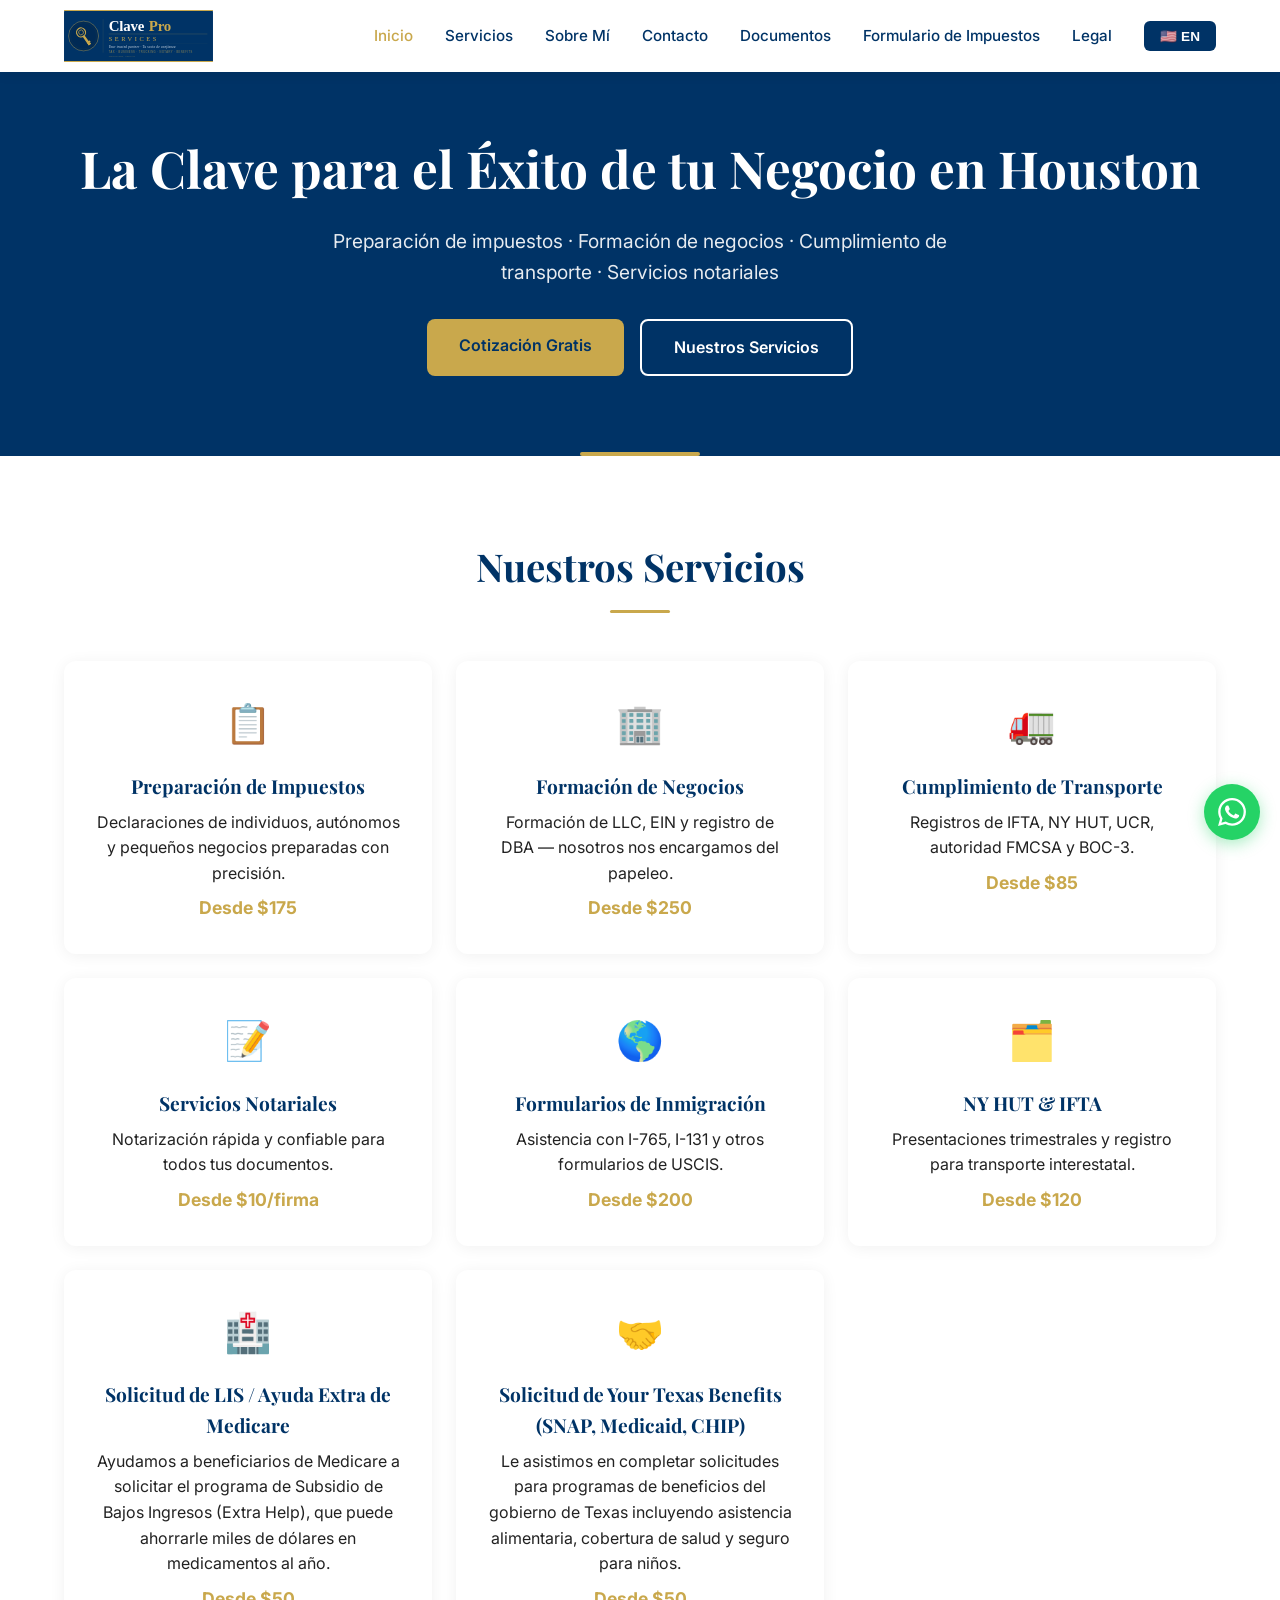
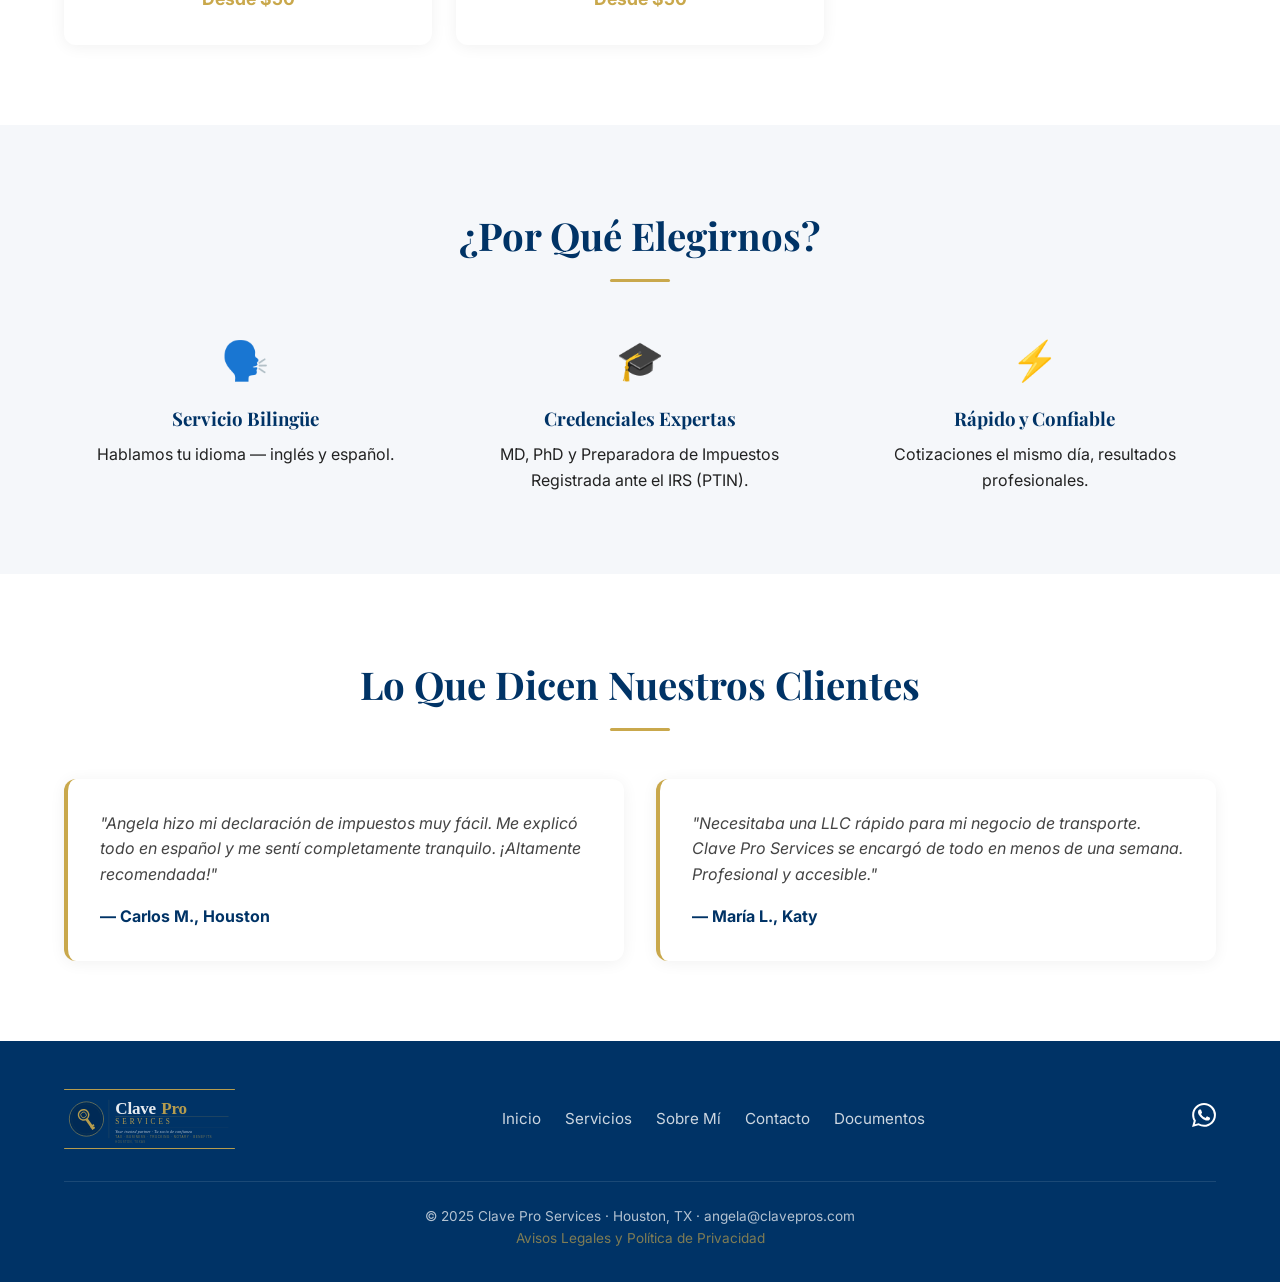
==== index.html @ 62a32ab1 "Add bilingual Business Tax Expense Form New tax-expense-form.html: 8-section EN/ES form with auto-to" ====
<!DOCTYPE html>
<html lang="es">
<head>
  <meta charset="UTF-8">
  <meta name="viewport" content="width=device-width, initial-scale=1.0">
  <title>Clave Pro Services — Tax & Business Specialist in Houston, TX</title>
  <meta name="description" content="Bilingual tax preparation, business formation, trucking compliance, and notary services in Houston, TX.">
  <link rel="preconnect" href="https://fonts.googleapis.com">
  <link rel="preconnect" href="https://fonts.gstatic.com" crossorigin>
  <link href="https://fonts.googleapis.com/css2?family=Inter:wght@400;500;600;700&family=Playfair+Display:wght@600;700&display=swap" rel="stylesheet">
  <link rel="icon" href="images/favicon.svg" type="image/svg+xml">
  <link rel="stylesheet" href="styles.css">
</head>
<body>

  <!-- Navbar -->
  <nav class="navbar">
    <div class="container">
      <a href="index.html" class="nav-logo"><img src="images/logo-clavepro.svg" alt="Clave Pro Services" class="navbar-logo"></a>
      <button class="hamburger" aria-label="Menu">
        <span></span><span></span><span></span>
      </button>
      <div class="nav-links">
        <a href="index.html" data-en="Home" data-es="Inicio">Inicio</a>
        <a href="services.html" data-en="Services" data-es="Servicios">Servicios</a>
        <a href="about.html" data-en="About" data-es="Sobre Mí">Sobre Mí</a>
        <a href="contact.html" data-en="Contact" data-es="Contacto">Contacto</a>
        <a href="documents.html" data-en="Documents" data-es="Documentos">Documentos</a>
        <a href="tax-expense-form.html" data-en="Business Tax Form" data-es="Formulario de Impuestos">Formulario de Impuestos</a>
        <a href="legal.html" data-en="Legal" data-es="Legal">Legal</a>
        <button class="lang-toggle">🇺🇸 EN</button>
      </div>
    </div>
  </nav>

  <!-- Hero -->
  <section class="hero">
    <div class="container">
      <h1 data-en="Your Key to Business Success in Houston" data-es="La Clave para el Éxito de tu Negocio en Houston">La Clave para el Éxito de tu Negocio en Houston</h1>
      <p data-en="Tax preparation · Business formation · Trucking compliance · Notary services" data-es="Preparación de impuestos · Formación de negocios · Cumplimiento de transporte · Servicios notariales">Preparación de impuestos · Formación de negocios · Cumplimiento de transporte · Servicios notariales</p>
      <div class="hero-buttons">
        <a href="contact.html" class="btn btn-gold" data-en="Get a Free Quote" data-es="Cotización Gratis">Cotización Gratis</a>
        <a href="services.html" class="btn btn-outline" data-en="Our Services" data-es="Nuestros Servicios">Nuestros Servicios</a>
      </div>
    </div>
  </section>

  <!-- Services Preview -->
  <section class="section">
    <div class="container">
      <h2 class="section-title" data-en="Our Services" data-es="Nuestros Servicios">Nuestros Servicios</h2>
      <div class="cards-grid">

        <div class="card">
          <div class="card-icon">📋</div>
          <h3 data-en="Tax Preparation" data-es="Preparación de Impuestos">Preparación de Impuestos</h3>
          <p data-en="Individual, self-employed, and small business returns prepared with precision." data-es="Declaraciones de individuos, autónomos y pequeños negocios preparadas con precisión.">Declaraciones de individuos, autónomos y pequeños negocios preparadas con precisión.</p>
          <div class="price" data-en="From $175" data-es="Desde $175">Desde $175</div>
        </div>

        <div class="card">
          <div class="card-icon">🏢</div>
          <h3 data-en="Business Formation" data-es="Formación de Negocios">Formación de Negocios</h3>
          <p data-en="LLC formation, EIN, and DBA registration — we handle the paperwork." data-es="Formación de LLC, EIN y registro de DBA — nosotros nos encargamos del papeleo.">Formación de LLC, EIN y registro de DBA — nosotros nos encargamos del papeleo.</p>
          <div class="price" data-en="From $250" data-es="Desde $250">Desde $250</div>
        </div>

        <div class="card">
          <div class="card-icon">🚛</div>
          <h3 data-en="Trucking Compliance" data-es="Cumplimiento de Transporte">Cumplimiento de Transporte</h3>
          <p data-en="IFTA, NY HUT, UCR, FMCSA authority, and BOC-3 filings." data-es="Registros de IFTA, NY HUT, UCR, autoridad FMCSA y BOC-3.">Registros de IFTA, NY HUT, UCR, autoridad FMCSA y BOC-3.</p>
          <div class="price" data-en="From $85" data-es="Desde $85">Desde $85</div>
        </div>

        <div class="card">
          <div class="card-icon">📝</div>
          <h3 data-en="Notary Services" data-es="Servicios Notariales">Servicios Notariales</h3>
          <p data-en="Fast, reliable notarization for all your documents." data-es="Notarización rápida y confiable para todos tus documentos.">Notarización rápida y confiable para todos tus documentos.</p>
          <div class="price" data-en="From $10/signature" data-es="Desde $10/firma">Desde $10/firma</div>
        </div>

        <div class="card">
          <div class="card-icon">🌎</div>
          <h3 data-en="Immigration Forms" data-es="Formularios de Inmigración">Formularios de Inmigración</h3>
          <p data-en="Assistance with I-765, I-131, and other USCIS forms." data-es="Asistencia con I-765, I-131 y otros formularios de USCIS.">Asistencia con I-765, I-131 y otros formularios de USCIS.</p>
          <div class="price" data-en="From $200" data-es="Desde $200">Desde $200</div>
        </div>

        <div class="card">
          <div class="card-icon">🗂️</div>
          <h3 data-en="NY HUT &amp; IFTA" data-es="NY HUT &amp; IFTA">NY HUT &amp; IFTA</h3>
          <p data-en="Quarterly filings and registration for interstate trucking." data-es="Presentaciones trimestrales y registro para transporte interestatal.">Presentaciones trimestrales y registro para transporte interestatal.</p>
          <div class="price" data-en="From $120" data-es="Desde $120">Desde $120</div>
        </div>

        <div class="card">
          <div class="card-icon">🏥</div>
          <h3 data-en="LIS / Medicare Extra Help Application" data-es="Solicitud de LIS / Ayuda Extra de Medicare">Solicitud de LIS / Ayuda Extra de Medicare</h3>
          <p data-en="We help Medicare beneficiaries apply for the Low Income Subsidy (Extra Help) program, which can save you thousands on prescription drug costs annually." data-es="Ayudamos a beneficiarios de Medicare a solicitar el programa de Subsidio de Bajos Ingresos (Extra Help), que puede ahorrarle miles de dólares en medicamentos al año.">Ayudamos a beneficiarios de Medicare a solicitar el programa de Subsidio de Bajos Ingresos (Extra Help), que puede ahorrarle miles de dólares en medicamentos al año.</p>
          <div class="price" data-en="From $50" data-es="Desde $50">Desde $50</div>
        </div>

        <div class="card">
          <div class="card-icon">🤝</div>
          <h3 data-en="Your Texas Benefits Application (SNAP, Medicaid, CHIP)" data-es="Solicitud de Your Texas Benefits (SNAP, Medicaid, CHIP)">Solicitud de Your Texas Benefits (SNAP, Medicaid, CHIP)</h3>
          <p data-en="We assist you in completing applications for Texas government benefit programs including food assistance, health coverage, and children's insurance." data-es="Le asistimos en completar solicitudes para programas de beneficios del gobierno de Texas incluyendo asistencia alimentaria, cobertura de salud y seguro para niños.">Le asistimos en completar solicitudes para programas de beneficios del gobierno de Texas incluyendo asistencia alimentaria, cobertura de salud y seguro para niños.</p>
          <div class="price" data-en="From $50" data-es="Desde $50">Desde $50</div>
        </div>

      </div>
    </div>
  </section>

  <!-- Why Choose Us -->
  <section class="section section-gray">
    <div class="container">
      <h2 class="section-title" data-en="Why Choose Us" data-es="¿Por Qué Elegirnos?">¿Por Qué Elegirnos?</h2>
      <div class="three-col">

        <div>
          <div class="col-icon">🗣️</div>
          <h3 data-en="Bilingual Service" data-es="Servicio Bilingüe">Servicio Bilingüe</h3>
          <p data-en="We speak your language — English and Spanish." data-es="Hablamos tu idioma — inglés y español.">Hablamos tu idioma — inglés y español.</p>
        </div>

        <div>
          <div class="col-icon">🎓</div>
          <h3 data-en="Expert Credentials" data-es="Credenciales Expertas">Credenciales Expertas</h3>
          <p data-en="MD, PhD and IRS Registered Tax Preparer (PTIN)." data-es="MD, PhD y Preparadora de Impuestos Registrada ante el IRS (PTIN).">MD, PhD y Preparadora de Impuestos Registrada ante el IRS (PTIN).</p>
        </div>

        <div>
          <div class="col-icon">⚡</div>
          <h3 data-en="Fast &amp; Reliable" data-es="Rápido y Confiable">Rápido y Confiable</h3>
          <p data-en="Same-day quotes, professional results." data-es="Cotizaciones el mismo día, resultados profesionales.">Cotizaciones el mismo día, resultados profesionales.</p>
        </div>

      </div>
    </div>
  </section>

  <!-- Testimonials -->
  <section class="section">
    <div class="container">
      <h2 class="section-title" data-en="What Our Clients Say" data-es="Lo Que Dicen Nuestros Clientes">Lo Que Dicen Nuestros Clientes</h2>
      <div class="testimonials">

        <div class="testimonial-card">
          <p data-en="&quot;Angela made my tax filing so easy. She explained everything in Spanish and I felt completely at ease. Highly recommend!&quot;" data-es="&quot;Angela hizo mi declaración de impuestos muy fácil. Me explicó todo en español y me sentí completamente tranquilo. ¡Altamente recomendada!&quot;">"Angela hizo mi declaración de impuestos muy fácil. Me explicó todo en español y me sentí completamente tranquilo. ¡Altamente recomendada!"</p>
          <div class="author">— Carlos M., Houston</div>
        </div>

        <div class="testimonial-card">
          <p data-en="&quot;I needed an LLC fast for my trucking business. Clave Pro Services handled everything in less than a week. Professional and affordable.&quot;" data-es="&quot;Necesitaba una LLC rápido para mi negocio de transporte. Clave Pro Services se encargó de todo en menos de una semana. Profesional y accesible.&quot;">"Necesitaba una LLC rápido para mi negocio de transporte. Clave Pro Services se encargó de todo en menos de una semana. Profesional y accesible."</p>
          <div class="author">— María L., Katy</div>
        </div>

      </div>
    </div>
  </section>

  <!-- Footer -->
  <footer class="footer">
    <div class="container">
      <div class="footer-inner">
        <div class="footer-logo"><img src="images/logo-clavepro.svg" alt="Clave Pro Services" class="footer-logo-img"></div>
        <div class="footer-links">
          <a href="index.html" data-en="Home" data-es="Inicio">Inicio</a>
          <a href="services.html" data-en="Services" data-es="Servicios">Servicios</a>
          <a href="about.html" data-en="About" data-es="Sobre Mí">Sobre Mí</a>
          <a href="contact.html" data-en="Contact" data-es="Contacto">Contacto</a>
          <a href="documents.html" data-en="Documents" data-es="Documentos">Documentos</a>
        </div>
        <div class="footer-social">
          <a href="https://wa.me/12819357568" target="_blank" rel="noopener" aria-label="WhatsApp">
            <svg xmlns="http://www.w3.org/2000/svg" width="24" height="24" viewBox="0 0 24 24" fill="currentColor"><path d="M17.472 14.382c-.297-.149-1.758-.867-2.03-.967-.273-.099-.471-.148-.67.15-.197.297-.767.966-.94 1.164-.173.199-.347.223-.644.075-.297-.15-1.255-.463-2.39-1.475-.883-.788-1.48-1.761-1.653-2.059-.173-.297-.018-.458.13-.606.134-.133.298-.347.446-.52.149-.174.198-.298.298-.497.099-.198.05-.371-.025-.52-.075-.149-.669-1.612-.916-2.207-.242-.579-.487-.5-.669-.51-.173-.008-.371-.01-.57-.01-.198 0-.52.074-.792.372-.272.297-1.04 1.016-1.04 2.479 0 1.462 1.065 2.875 1.213 3.074.149.198 2.096 3.2 5.077 4.487.709.306 1.262.489 1.694.625.712.227 1.36.195 1.871.118.571-.085 1.758-.719 2.006-1.413.248-.694.248-1.289.173-1.413-.074-.124-.272-.198-.57-.347m-5.421 7.403h-.004a9.87 9.87 0 01-5.031-1.378l-.361-.214-3.741.982.998-3.648-.235-.374a9.86 9.86 0 01-1.51-5.26c.001-5.45 4.436-9.884 9.888-9.884 2.64 0 5.122 1.03 6.988 2.898a9.825 9.825 0 012.893 6.994c-.003 5.45-4.437 9.884-9.885 9.884m8.413-18.297A11.815 11.815 0 0012.05 0C5.495 0 .16 5.335.157 11.892c0 2.096.547 4.142 1.588 5.945L.057 24l6.305-1.654a11.882 11.882 0 005.683 1.448h.005c6.554 0 11.89-5.335 11.893-11.893a11.821 11.821 0 00-3.48-8.413z"/></svg>
          </a>
        </div>
      </div>
      <div class="footer-bottom">
        <span data-en="© 2025 Clave Pro Services · Houston, TX · angela@clavepros.com" data-es="© 2025 Clave Pro Services · Houston, TX · angela@clavepros.com">© 2025 Clave Pro Services · Houston, TX · angela@clavepros.com</span>
        <br><a href="legal.html" class="footer-legal-link" data-en="Legal Disclaimers &amp; Privacy Policy" data-es="Avisos Legales y Política de Privacidad">Avisos Legales y Política de Privacidad</a>
      </div>
    </div>
  </footer>

  <!-- Floating WhatsApp -->
  <a href="https://wa.me/12819357568" class="whatsapp-float" target="_blank" rel="noopener" aria-label="WhatsApp">
    <span class="wa-tooltip" data-en="Chat with us!" data-es="¡Escríbenos!">¡Escríbenos!</span>
    <svg xmlns="http://www.w3.org/2000/svg" width="28" height="28" viewBox="0 0 24 24" fill="#fff"><path d="M17.472 14.382c-.297-.149-1.758-.867-2.03-.967-.273-.099-.471-.148-.67.15-.197.297-.767.966-.94 1.164-.173.199-.347.223-.644.075-.297-.15-1.255-.463-2.39-1.475-.883-.788-1.48-1.761-1.653-2.059-.173-.297-.018-.458.13-.606.134-.133.298-.347.446-.52.149-.174.198-.298.298-.497.099-.198.05-.371-.025-.52-.075-.149-.669-1.612-.916-2.207-.242-.579-.487-.5-.669-.51-.173-.008-.371-.01-.57-.01-.198 0-.52.074-.792.372-.272.297-1.04 1.016-1.04 2.479 0 1.462 1.065 2.875 1.213 3.074.149.198 2.096 3.2 5.077 4.487.709.306 1.262.489 1.694.625.712.227 1.36.195 1.871.118.571-.085 1.758-.719 2.006-1.413.248-.694.248-1.289.173-1.413-.074-.124-.272-.198-.57-.347m-5.421 7.403h-.004a9.87 9.87 0 01-5.031-1.378l-.361-.214-3.741.982.998-3.648-.235-.374a9.86 9.86 0 01-1.51-5.26c.001-5.45 4.436-9.884 9.888-9.884 2.64 0 5.122 1.03 6.988 2.898a9.825 9.825 0 012.893 6.994c-.003 5.45-4.437 9.884-9.885 9.884m8.413-18.297A11.815 11.815 0 0012.05 0C5.495 0 .16 5.335.157 11.892c0 2.096.547 4.142 1.588 5.945L.057 24l6.305-1.654a11.882 11.882 0 005.683 1.448h.005c6.554 0 11.89-5.335 11.893-11.893a11.821 11.821 0 00-3.48-8.413z"/></svg>
  </a>

  <script src="main.js"></script>
</body>
</html>
---- styles.css ----
/* ============================================================
   Clave Pro Services — Shared Stylesheet
   Colors: Navy #003366 · Gold #C9A84C · White #FFF · Light #F5F7FA
   ============================================================ */

/* ---------- Reset & Base ---------- */
*, *::before, *::after { box-sizing: border-box; margin: 0; padding: 0; }

html { scroll-behavior: smooth; }

body {
  font-family: 'Inter', sans-serif;
  color: #222;
  background: #fff;
  line-height: 1.6;
  -webkit-font-smoothing: antialiased;
}

h1, h2, h3, h4 { font-family: 'Playfair Display', serif; color: #003366; }
a { text-decoration: none; color: inherit; }
img { max-width: 100%; display: block; }
ul { list-style: none; }

.container { width: 90%; max-width: 1200px; margin: 0 auto; }

/* ---------- Navbar ---------- */
.navbar {
  position: fixed; top: 0; left: 0; width: 100%;
  background: #fff;
  box-shadow: 0 2px 12px rgba(0,0,0,.08);
  z-index: 1000;
  height: 72px;
  display: flex; align-items: center;
}
.navbar .container {
  display: flex; align-items: center; justify-content: space-between;
}
.nav-logo {
  display: flex; align-items: center;
}
.navbar-logo {
  height: 52px; width: auto; object-fit: contain;
}
@media (max-width: 768px) {
  .navbar-logo { height: 38px; }
}

.nav-links {
  display: flex; align-items: center; gap: 2rem;
}
.nav-links a {
  font-size: .95rem; font-weight: 500; color: #003366;
  transition: color .2s;
}
.nav-links a:hover, .nav-links a.active { color: #C9A84C; }

.lang-toggle {
  background: #003366; color: #fff;
  border: none; padding: .45rem 1rem; border-radius: 6px;
  font-size: .85rem; font-weight: 600; cursor: pointer;
  transition: background .2s;
  white-space: nowrap;
}
.lang-toggle:hover { background: #004a99; }

/* Hamburger */
.hamburger {
  display: none; flex-direction: column; gap: 5px;
  background: none; border: none; cursor: pointer; padding: 4px;
}
.hamburger span {
  display: block; width: 26px; height: 3px;
  background: #003366; border-radius: 2px;
  transition: .3s;
}

/* Mobile nav */
@media (max-width: 768px) {
  .hamburger { display: flex; }
  .nav-links {
    position: fixed; top: 72px; right: -100%; width: 70%; height: calc(100vh - 72px);
    background: #fff; flex-direction: column; align-items: flex-start;
    padding: 2rem; gap: 1.5rem;
    box-shadow: -4px 0 20px rgba(0,0,0,.1);
    transition: right .35s ease;
  }
  .nav-links.open { right: 0; }
}

/* ---------- Hero ---------- */
.hero {
  background: #003366;
  color: #fff;
  padding: 8rem 0 5rem;
  text-align: center;
  position: relative;
  overflow: hidden;
}
.hero::after {
  content: '';
  position: absolute; bottom: 0; left: 50%; transform: translateX(-50%);
  width: 120px; height: 4px; background: #C9A84C; border-radius: 2px;
}
.hero h1 {
  color: #fff;
  font-size: clamp(2rem, 5vw, 3.2rem);
  margin-bottom: 1rem;
}
.hero p {
  font-size: clamp(1rem, 2.5vw, 1.2rem);
  opacity: .9;
  max-width: 700px; margin: 0 auto 2rem;
}

.hero-buttons {
  display: flex; gap: 1rem; justify-content: center; flex-wrap: wrap;
}

/* ---------- Buttons ---------- */
.btn {
  display: inline-block; padding: .85rem 2rem;
  border-radius: 8px; font-weight: 600; font-size: 1rem;
  transition: transform .2s, box-shadow .2s;
  cursor: pointer; border: none;
  min-height: 44px;
}
.btn:hover { transform: translateY(-2px); box-shadow: 0 4px 16px rgba(0,0,0,.15); }

.btn-gold { background: #C9A84C; color: #003366; }
.btn-outline { background: transparent; color: #fff; border: 2px solid #fff; }
.btn-outline:hover { background: rgba(255,255,255,.1); }
.btn-navy { background: #003366; color: #fff; }
.btn-whatsapp-lg {
  background: #25D366; color: #fff;
  display: inline-flex; align-items: center; gap: .6rem;
  font-size: 1.05rem;
}

/* ---------- Sections ---------- */
.section { padding: 5rem 0; }
.section-gray { background: #F5F7FA; }
.section-title {
  text-align: center; margin-bottom: 3rem;
  font-size: clamp(1.6rem, 4vw, 2.4rem);
}
.section-title::after {
  content: ''; display: block;
  width: 60px; height: 3px; background: #C9A84C;
  margin: .8rem auto 0; border-radius: 2px;
}

/* ---------- Cards Grid ---------- */
.cards-grid {
  display: grid;
  grid-template-columns: repeat(auto-fill, minmax(300px, 1fr));
  gap: 1.5rem;
}
.card {
  background: #fff; border-radius: 12px;
  padding: 2rem; text-align: center;
  box-shadow: 0 2px 16px rgba(0,0,0,.06);
  transition: transform .25s, box-shadow .25s;
}
.card:hover { transform: translateY(-4px); box-shadow: 0 8px 30px rgba(0,0,0,.1); }

.card-icon {
  font-size: 2.4rem; margin-bottom: 1rem;
}
.card h3 { margin-bottom: .5rem; font-size: 1.2rem; }
.card .price { color: #C9A84C; font-weight: 700; font-size: 1.1rem; margin-top: .5rem; }

/* ---------- Three Columns ---------- */
.three-col {
  display: grid;
  grid-template-columns: repeat(auto-fit, minmax(260px, 1fr));
  gap: 2rem;
  text-align: center;
}
.three-col .col-icon { font-size: 2.4rem; margin-bottom: .8rem; }
.three-col h3 { margin-bottom: .5rem; }

/* ---------- Testimonials ---------- */
.testimonials { display: grid; grid-template-columns: repeat(auto-fit, minmax(300px, 1fr)); gap: 2rem; }
.testimonial-card {
  background: #fff; padding: 2rem; border-radius: 12px;
  box-shadow: 0 2px 16px rgba(0,0,0,.06);
  border-left: 4px solid #C9A84C;
}
.testimonial-card p { font-style: italic; margin-bottom: 1rem; color: #444; }
.testimonial-card .author { font-weight: 700; color: #003366; }

/* ---------- Services Detail Page ---------- */
.service-section { padding: 4rem 0; }
.service-section:nth-child(even) { background: #F5F7FA; }
.service-section h2 { margin-bottom: 1.5rem; font-size: 1.8rem; }

.pricing-table {
  width: 100%; border-collapse: collapse; margin-bottom: 1.5rem;
}
.pricing-table th, .pricing-table td {
  padding: 1rem 1.2rem; text-align: left;
  border-bottom: 1px solid #e0e4ea;
}
.pricing-table th {
  background: #003366; color: #fff;
  font-family: 'Inter', sans-serif; font-weight: 600;
}
.pricing-table tr:hover td { background: #F5F7FA; }
.pricing-table .price-cell { color: #C9A84C; font-weight: 700; }
.service-note {
  font-size: .9rem; color: #666; margin-bottom: 1.5rem; font-style: italic;
}

/* ---------- About Page ---------- */
.about-profile {
  display: flex; gap: 3rem; align-items: center;
  flex-wrap: wrap;
}
.about-photo {
  flex: 0 0 200px; height: 200px;
  border-radius: 50%; border: 4px solid #C9A84C;
  display: flex; align-items: center; justify-content: center;
  background: #F5F7FA; color: #C9A84C;
  font-weight: 600; font-size: .9rem; text-align: center;
}
.about-text { flex: 1; min-width: 280px; }
.about-text p { margin-bottom: 1rem; line-height: 1.8; }

.credentials-grid {
  display: grid;
  grid-template-columns: repeat(auto-fit, minmax(220px, 1fr));
  gap: 1.5rem;
}
.credential-box {
  background: #003366; color: #fff;
  padding: 1.8rem; border-radius: 12px; text-align: center;
  font-family: 'Playfair Display', serif;
  font-size: 1.05rem;
  border-bottom: 4px solid #C9A84C;
}

.mission-box {
  background: #003366; color: #fff;
  padding: 3rem; border-radius: 12px; text-align: center;
  max-width: 800px; margin: 0 auto;
}
.mission-box p { font-size: 1.15rem; line-height: 1.8; }

/* ---------- Contact Page ---------- */
.contact-grid {
  display: grid;
  grid-template-columns: 1fr 1fr;
  gap: 3rem;
  align-items: start;
}
@media (max-width: 768px) { .contact-grid { grid-template-columns: 1fr; } }

.contact-info h3 { margin-bottom: 1.5rem; }
.contact-item {
  display: flex; align-items: center; gap: 1rem;
  margin-bottom: 1.2rem; font-size: 1.05rem;
}
.contact-item .ci-icon { font-size: 1.4rem; }

.contact-form label {
  display: block; font-weight: 600; margin-bottom: .3rem; color: #003366;
  font-size: .95rem;
}
.contact-form input,
.contact-form select,
.contact-form textarea {
  width: 100%; padding: .8rem 1rem;
  border: 1.5px solid #d0d5dd; border-radius: 8px;
  font-family: 'Inter', sans-serif; font-size: 1rem;
  margin-bottom: 1.2rem;
  transition: border-color .2s;
}
.contact-form input:focus,
.contact-form select:focus,
.contact-form textarea:focus {
  outline: none; border-color: #C9A84C;
}
.contact-form textarea { resize: vertical; min-height: 120px; }
.contact-form .btn { width: 100%; text-align: center; }

/* ---------- Footer ---------- */
.footer {
  background: #003366; color: #fff; padding: 3rem 0 2rem;
}
.footer-inner {
  display: flex; justify-content: space-between; align-items: center;
  flex-wrap: wrap; gap: 1.5rem;
}
.footer-logo-img {
  height: 60px; width: auto; opacity: 0.9;
}
.footer-links { display: flex; gap: 1.5rem; }
.footer-links a { color: rgba(255,255,255,.8); transition: color .2s; font-size: .95rem; }
.footer-links a:hover { color: #C9A84C; }
.footer-bottom {
  text-align: center; margin-top: 2rem; padding-top: 1.5rem;
  border-top: 1px solid rgba(255,255,255,.15);
  font-size: .85rem; opacity: .7;
}
.footer-social a {
  color: #fff; font-size: 1.4rem; transition: color .2s;
}
.footer-social a:hover { color: #25D366; }

/* ---------- Floating WhatsApp ---------- */
.whatsapp-float {
  position: fixed; bottom: 60px; right: 20px;
  width: 56px; height: 56px;
  background: #25D366; color: #fff;
  border-radius: 50%; display: flex; align-items: center; justify-content: center;
  box-shadow: 0 4px 16px rgba(37,211,102,.4);
  z-index: 999;
  animation: wa-pulse 2s infinite;
  transition: transform .2s;
}
.whatsapp-float:hover { transform: scale(1.1); }
.whatsapp-float svg { width: 28px; height: 28px; }
.whatsapp-float .wa-tooltip {
  position: absolute; right: 68px; top: 50%; transform: translateY(-50%);
  background: #333; color: #fff;
  padding: .4rem .8rem; border-radius: 6px;
  font-size: .8rem; white-space: nowrap;
  opacity: 0; pointer-events: none;
  transition: opacity .2s;
}
.whatsapp-float:hover .wa-tooltip { opacity: 1; }

@keyframes wa-pulse {
  0%   { box-shadow: 0 0 0 0 rgba(37,211,102,.5); }
  70%  { box-shadow: 0 0 0 14px rgba(37,211,102,0); }
  100% { box-shadow: 0 0 0 0 rgba(37,211,102,0); }
}

/* ---------- About Photo (actual image) ---------- */
.about-photo-img {
  width: 220px; height: 220px;
  border-radius: 50%;
  border: 3px solid #C9A84C;
  object-fit: cover;
  flex-shrink: 0;
}
@media (max-width: 600px) {
  .about-photo-img { margin: 0 auto; }
}

/* ---------- Document Selector ---------- */
.doc-selector-wrapper {
  text-align: center;
  margin-bottom: 2rem;
}
.doc-selector-label {
  display: block;
  font-weight: 600;
  font-size: 1.1rem;
  color: #003366;
  margin-bottom: .8rem;
}
.doc-selector {
  width: 100%;
  max-width: 520px;
  padding: .85rem 1rem;
  border: 2px solid #C9A84C;
  border-radius: 8px;
  font-family: 'Inter', sans-serif;
  font-size: 1rem;
  color: #003366;
  background: #fff;
  cursor: pointer;
}
.doc-selector:focus { outline: none; border-color: #003366; }

.doc-results {
  max-height: 0;
  overflow: hidden;
  transition: max-height .5s ease, opacity .4s ease;
  opacity: 0;
}
.doc-results.visible {
  max-height: 800px;
  opacity: 1;
}
.doc-list {
  background: #fff;
  border-radius: 12px;
  padding: 2rem;
  box-shadow: 0 2px 16px rgba(0,0,0,.06);
  max-width: 700px;
  margin: 0 auto 2rem;
}
.doc-list h3 {
  margin-bottom: 1rem;
  font-size: 1.3rem;
}
.doc-list ul {
  list-style: none;
  padding: 0;
}
.doc-list li {
  padding: .6rem 0;
  padding-left: 2rem;
  position: relative;
  border-bottom: 1px solid #f0f0f0;
  line-height: 1.5;
}
.doc-list li::before {
  content: '\2714';
  position: absolute;
  left: 0;
  color: #C9A84C;
  font-weight: 700;
  font-size: 1.1rem;
}
.doc-list li:last-child { border-bottom: none; }

.doc-note {
  text-align: center;
  margin-top: 2rem;
  padding: 2rem;
  background: #F5F7FA;
  border-radius: 12px;
}
.doc-note p {
  font-size: 1.05rem;
  margin-bottom: 1.2rem;
  color: #444;
  font-style: italic;
}

/* ---------- Legal Page ---------- */
.legal-card {
  max-width: 800px;
  margin: 0 auto;
}
.legal-card h2 {
  margin-bottom: 1rem;
  font-size: 1.5rem;
}
.legal-card p {
  line-height: 1.8;
  color: #444;
  font-size: 1.02rem;
}

/* ---------- Checkbox Group ---------- */
.checkbox-group {
  display: grid;
  grid-template-columns: 1fr 1fr;
  gap: .5rem;
  margin-bottom: 1.2rem;
}
@media (max-width: 600px) {
  .checkbox-group { grid-template-columns: 1fr; }
}
.checkbox-item {
  display: flex;
  align-items: center;
  gap: .5rem;
  font-size: .9rem;
  cursor: pointer;
  padding: .4rem .6rem;
  border-radius: 6px;
  transition: background .2s;
}
.checkbox-item:hover { background: #F5F7FA; }
.checkbox-item input[type="checkbox"] {
  width: 18px; height: 18px;
  accent-color: #C9A84C;
  cursor: pointer;
}

/* ---------- Form CTA ---------- */
.form-cta {
  background: #F5F7FA;
  padding: 1.5rem;
  border-radius: 12px;
  border-left: 4px solid #C9A84C;
  margin-bottom: 1.5rem;
}
.form-cta h3 {
  font-size: 1.2rem;
  margin-bottom: .4rem;
}
.form-cta p {
  font-size: .95rem;
  color: #555;
  margin: 0;
}

/* ---------- Success Message ---------- */
.form-success {
  background: #003366;
  color: #fff;
  padding: 2rem;
  border-radius: 12px;
  text-align: center;
  margin-top: 1.5rem;
}
.form-success h3 {
  color: #C9A84C;
  margin-bottom: .8rem;
}
.form-success p { line-height: 1.7; }

/* ---------- Footer Legal Link ---------- */
.footer-legal-link {
  color: #C9A84C !important;
  font-size: .85rem;
  opacity: .9;
  transition: opacity .2s;
}
.footer-legal-link:hover { opacity: 1; }

/* ---------- Utilities ---------- */
.text-center { text-align: center; }
.mt-2 { margin-top: 2rem; }
.mb-2 { margin-bottom: 2rem; }

/* ---------- Mobile ---------- */
@media (max-width: 600px) {
  .hero { padding: 7rem 0 3.5rem; }
  .section { padding: 3.5rem 0; }
  .cards-grid { grid-template-columns: 1fr; }
  .about-profile { flex-direction: column; text-align: center; }
  .btn { width: 100%; text-align: center; }
  .hero-buttons { flex-direction: column; align-items: stretch; }
  .footer-inner { flex-direction: column; text-align: center; }
}
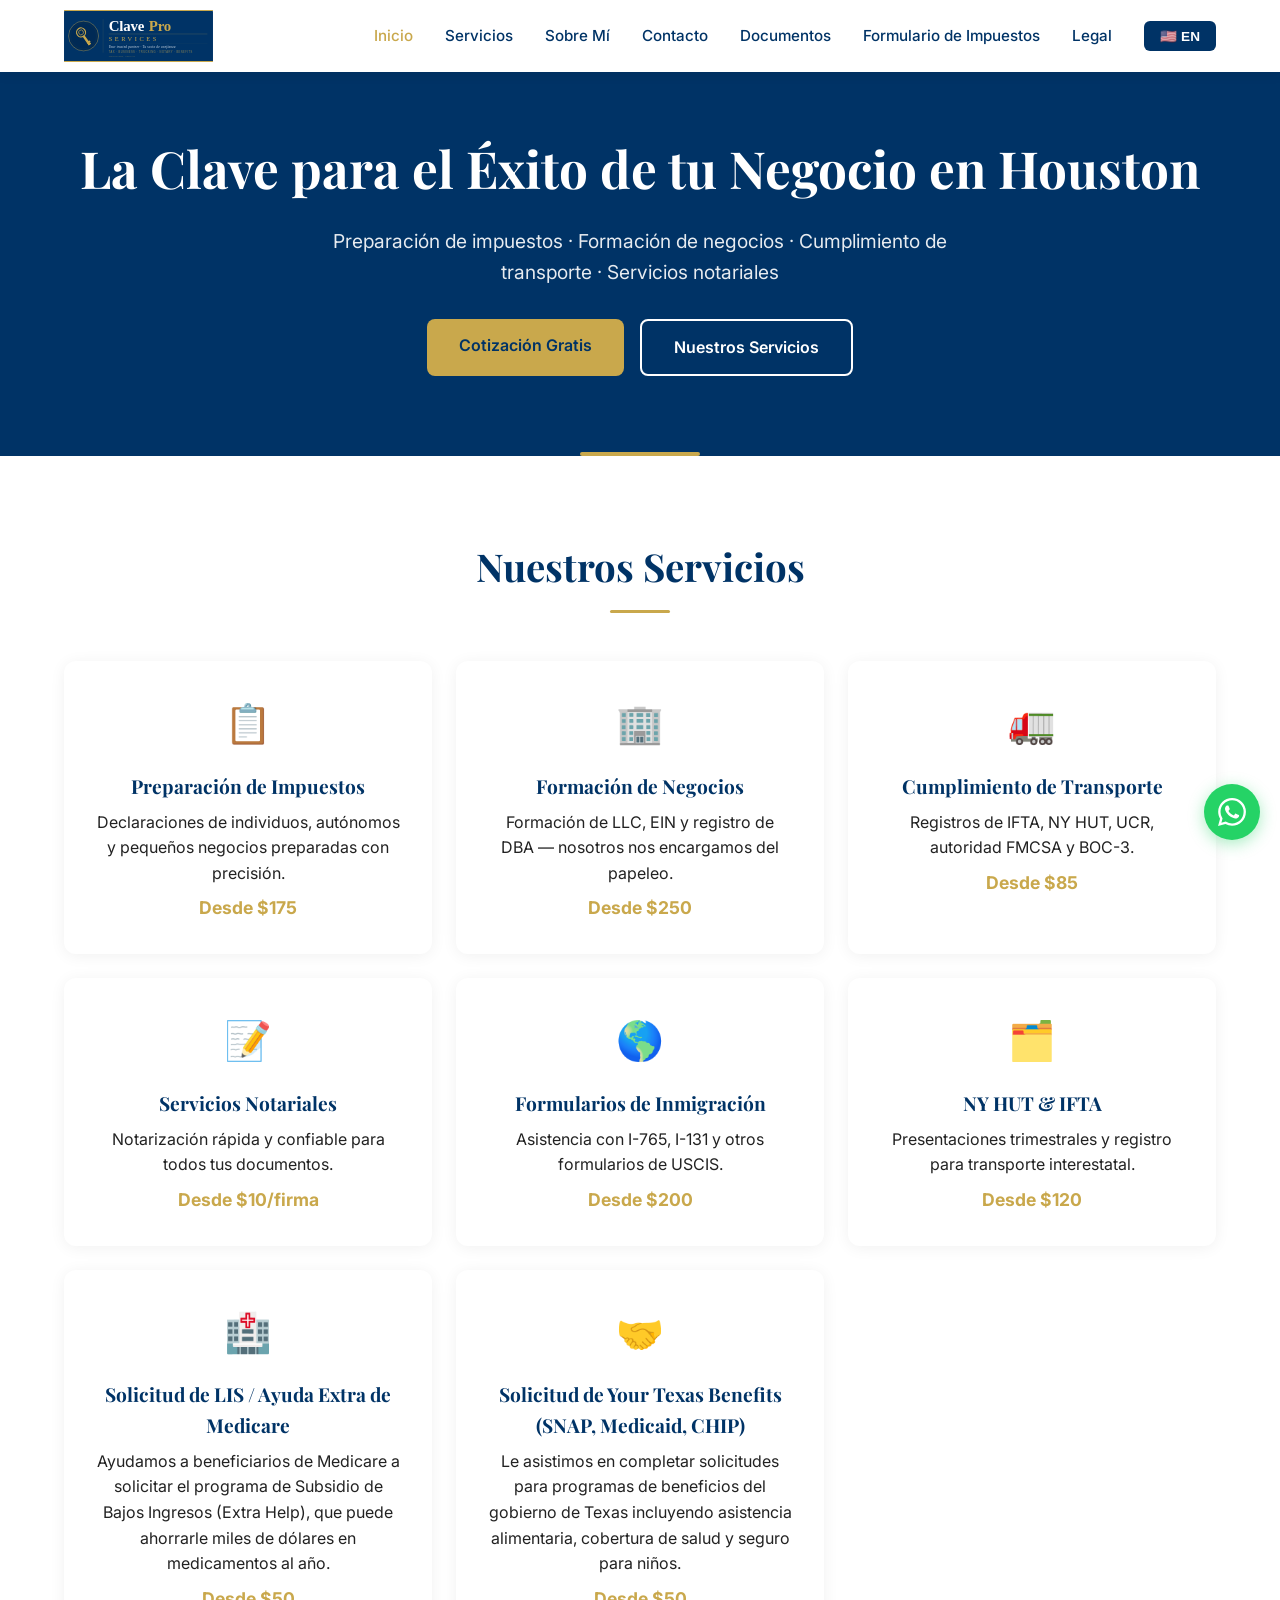
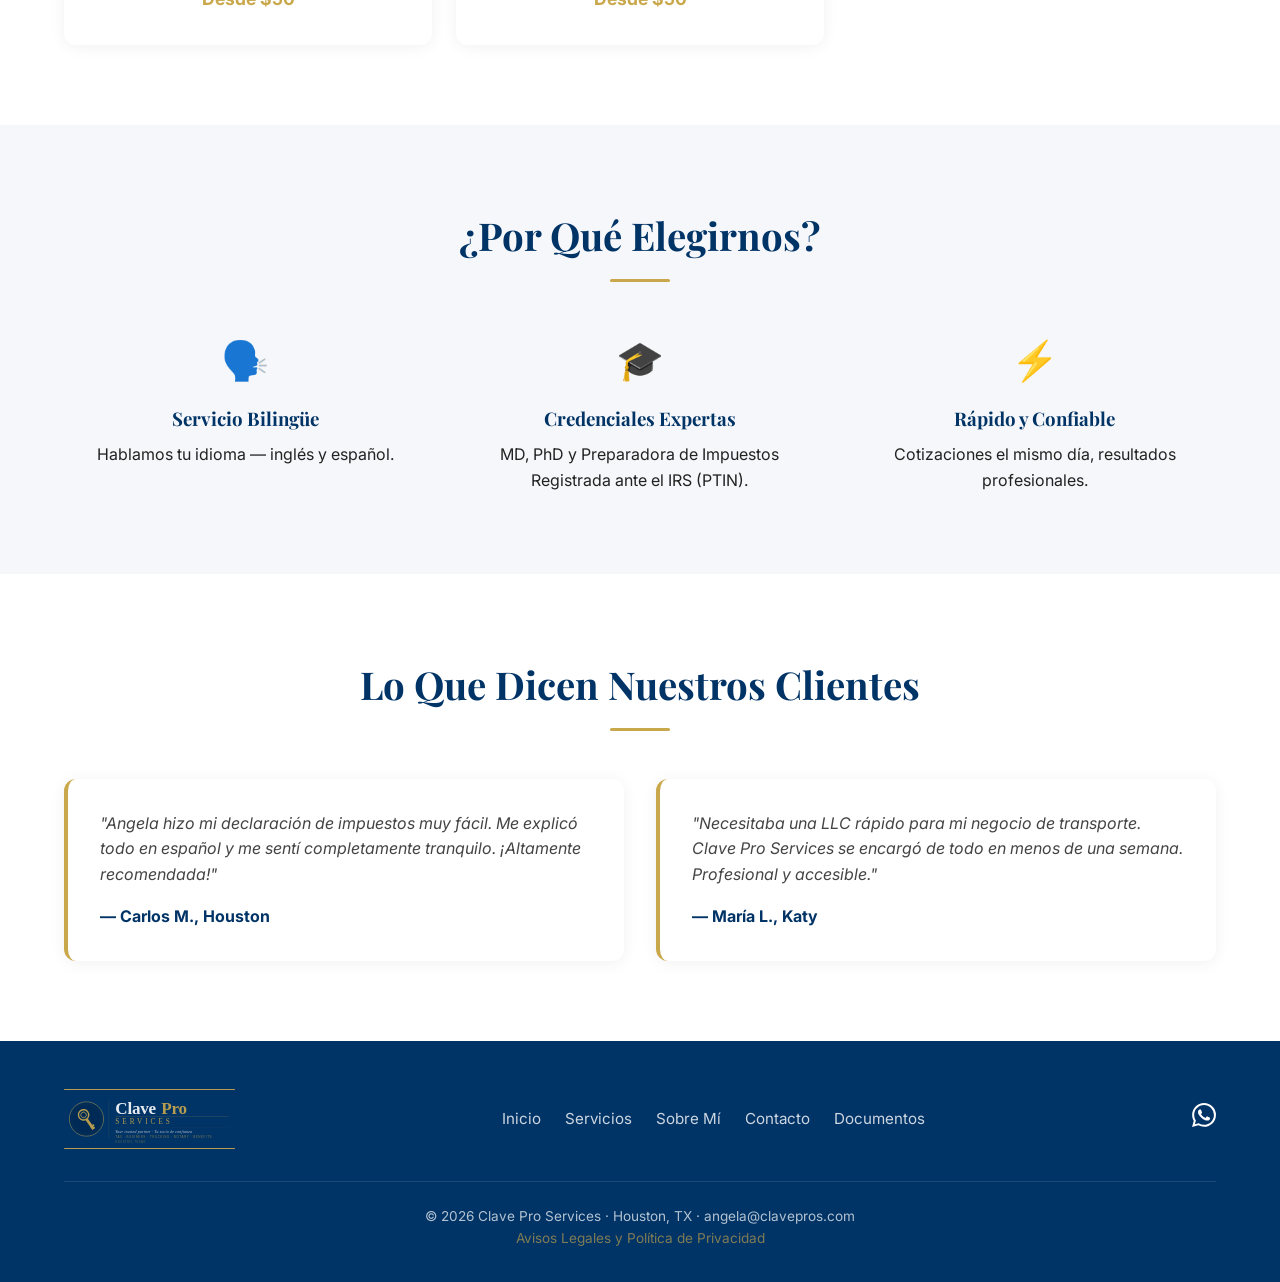
==== commit 21f0c057: "Update copyright year to 2026 across all pages Co-Authored-By: Claude Opus 4.6 (1M context) <noreply" ====
--- a/index.html
+++ b/index.html
@@ -178,7 +178,7 @@
         </div>
       </div>
       <div class="footer-bottom">
-        <span data-en="© 2025 Clave Pro Services · Houston, TX · angela@clavepros.com" data-es="© 2025 Clave Pro Services · Houston, TX · angela@clavepros.com">© 2025 Clave Pro Services · Houston, TX · angela@clavepros.com</span>
+        <span data-en="© 2026 Clave Pro Services · Houston, TX · angela@clavepros.com" data-es="© 2026 Clave Pro Services · Houston, TX · angela@clavepros.com">© 2026 Clave Pro Services · Houston, TX · angela@clavepros.com</span>
         <br><a href="legal.html" class="footer-legal-link" data-en="Legal Disclaimers &amp; Privacy Policy" data-es="Avisos Legales y Política de Privacidad">Avisos Legales y Política de Privacidad</a>
       </div>
     </div>
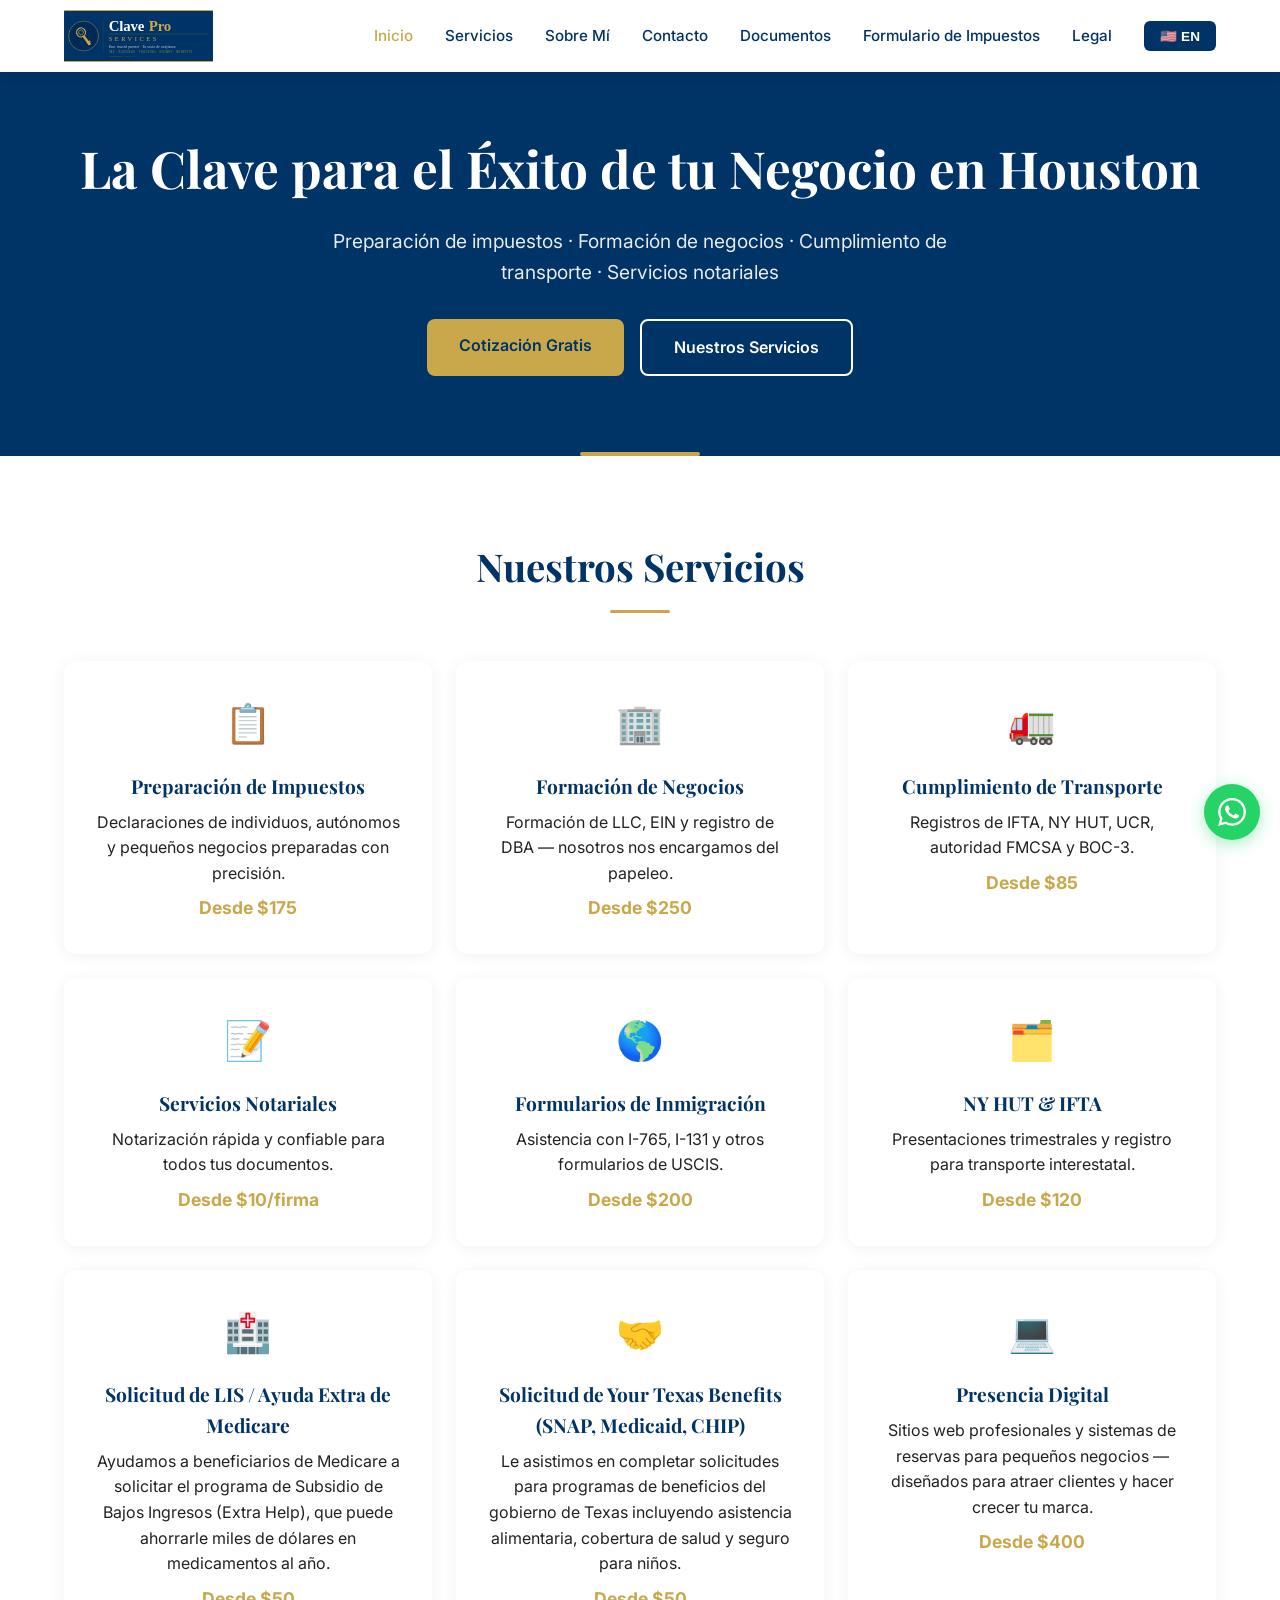
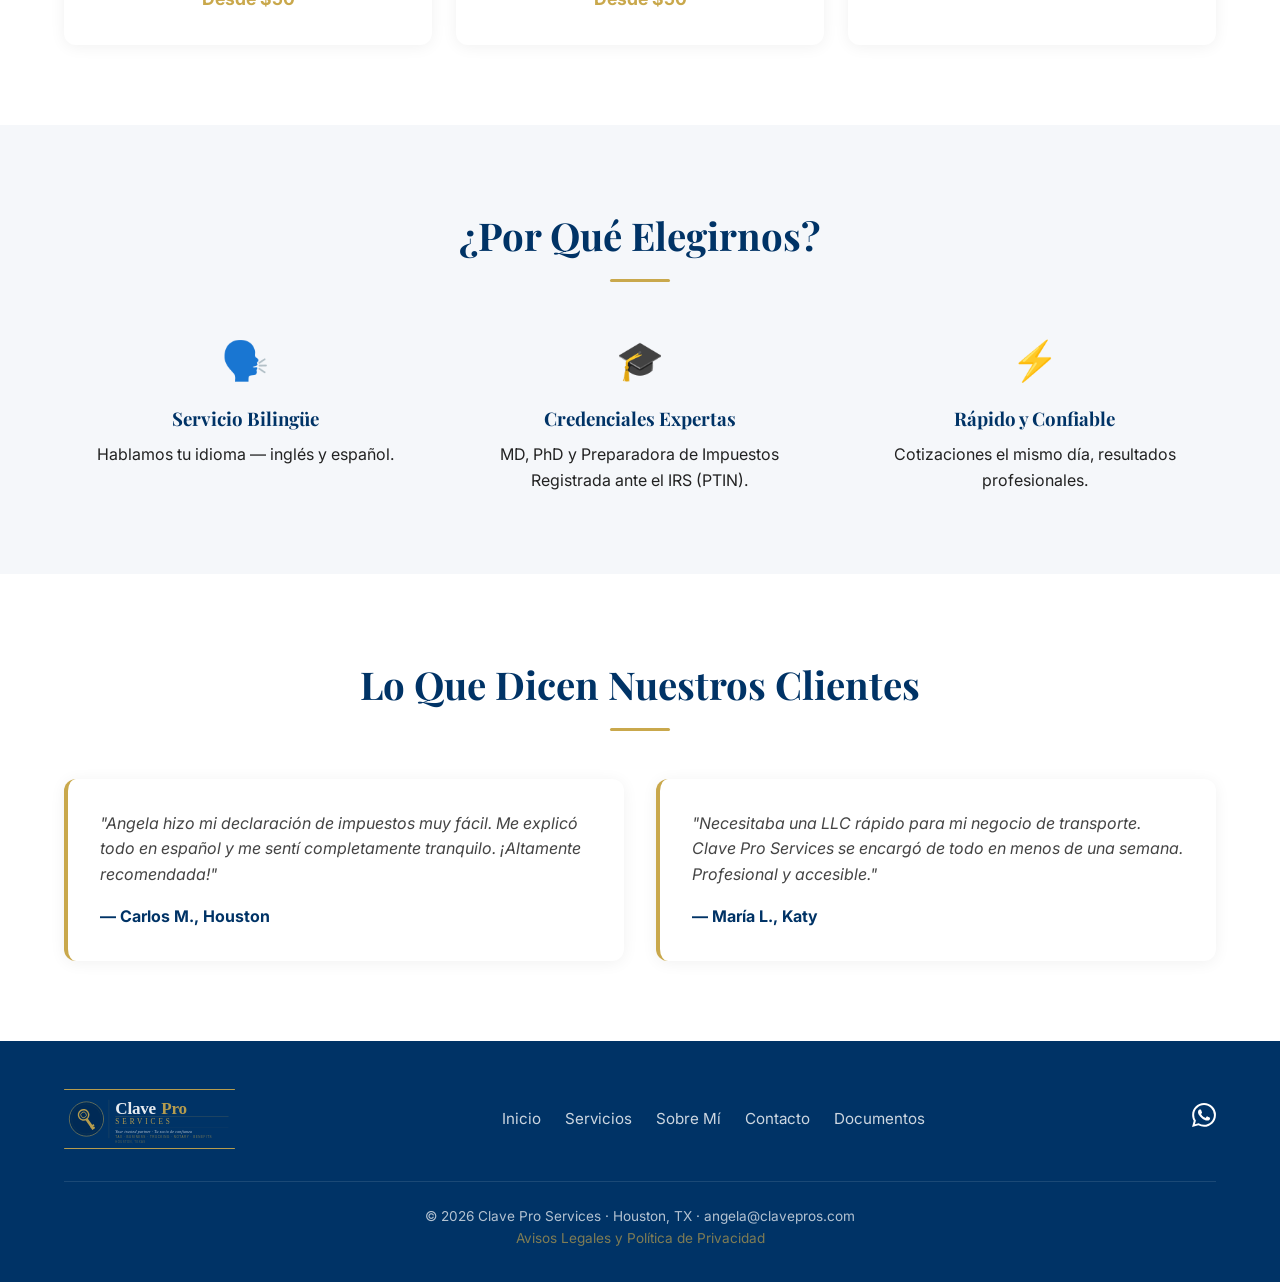
==== commit 2790e0d6: "feat: Add Digital Presence / Presencia Digital service with 3-tier packages - services.html: new Dig" ====
--- a/index.html
+++ b/index.html
@@ -107,6 +107,13 @@
           <div class="price" data-en="From $50" data-es="Desde $50">Desde $50</div>
         </div>
 
+        <div class="card">
+          <div class="card-icon">💻</div>
+          <h3 data-en="Digital Presence" data-es="Presencia Digital">Presencia Digital</h3>
+          <p data-en="Professional websites and booking systems for small businesses — built to attract clients and grow your brand." data-es="Sitios web profesionales y sistemas de reservas para pequeños negocios — diseñados para atraer clientes y hacer crecer tu marca.">Sitios web profesionales y sistemas de reservas para pequeños negocios — diseñados para atraer clientes y hacer crecer tu marca.</p>
+          <div class="price" data-en="From $400" data-es="Desde $400">Desde $400</div>
+        </div>
+
       </div>
     </div>
   </section>
--- a/styles.css
+++ b/styles.css
@@ -210,6 +210,93 @@
 .service-note {
   font-size: .9rem; color: #666; margin-bottom: 1.5rem; font-style: italic;
 }
+.service-intro {
+  font-size: 1.05rem; color: #333; margin-bottom: 2rem; max-width: 780px;
+}
+
+/* ---------- Package Cards (Digital Presence) ---------- */
+.packages-grid {
+  display: grid;
+  grid-template-columns: repeat(3, 1fr);
+  gap: 1.5rem;
+  margin-bottom: 1.5rem;
+}
+@media (max-width: 900px) {
+  .packages-grid { grid-template-columns: 1fr; }
+}
+.package-card {
+  background: #fff;
+  border: 2px solid #e0e4ea;
+  border-radius: 10px;
+  padding: 1.8rem 1.5rem;
+  display: flex;
+  flex-direction: column;
+  transition: transform .2s, box-shadow .2s;
+}
+.package-card:hover {
+  transform: translateY(-4px);
+  box-shadow: 0 8px 24px rgba(0, 51, 102, 0.12);
+}
+.package-card-featured {
+  border-color: #C9A84C;
+  border-width: 3px;
+  position: relative;
+}
+.package-card-featured::before {
+  content: "★";
+  position: absolute;
+  top: -14px; right: 18px;
+  background: #C9A84C; color: #fff;
+  width: 28px; height: 28px; border-radius: 50%;
+  display: flex; align-items: center; justify-content: center;
+  font-size: 1rem;
+}
+.package-header {
+  border-bottom: 1px solid #e0e4ea;
+  padding-bottom: 1rem;
+  margin-bottom: 1rem;
+}
+.package-header h3 {
+  color: #003366;
+  font-family: 'Playfair Display', serif;
+  font-size: 1.5rem;
+  margin: 0 0 .4rem 0;
+}
+.package-price {
+  color: #C9A84C;
+  font-weight: 700;
+  font-size: 1.15rem;
+}
+.package-features {
+  list-style: none;
+  padding: 0;
+  margin: 0;
+  flex-grow: 1;
+}
+.package-features li {
+  padding: .5rem 0 .5rem 1.6rem;
+  position: relative;
+  color: #333;
+  font-size: .95rem;
+  border-bottom: 1px solid #f0f2f5;
+}
+.package-features li:last-child { border-bottom: none; }
+.package-features li::before {
+  content: "✓";
+  position: absolute;
+  left: 0;
+  color: #C9A84C;
+  font-weight: 700;
+}
+.package-addon {
+  background: #F5F7FA;
+  border-left: 4px solid #C9A84C;
+  padding: 1rem 1.2rem;
+  margin-bottom: 1.5rem;
+  border-radius: 4px;
+}
+.package-addon strong { color: #003366; display: block; margin-bottom: .2rem; }
+.package-addon span { color: #555; font-size: .95rem; }
 
 /* ---------- About Page ---------- */
 .about-profile {
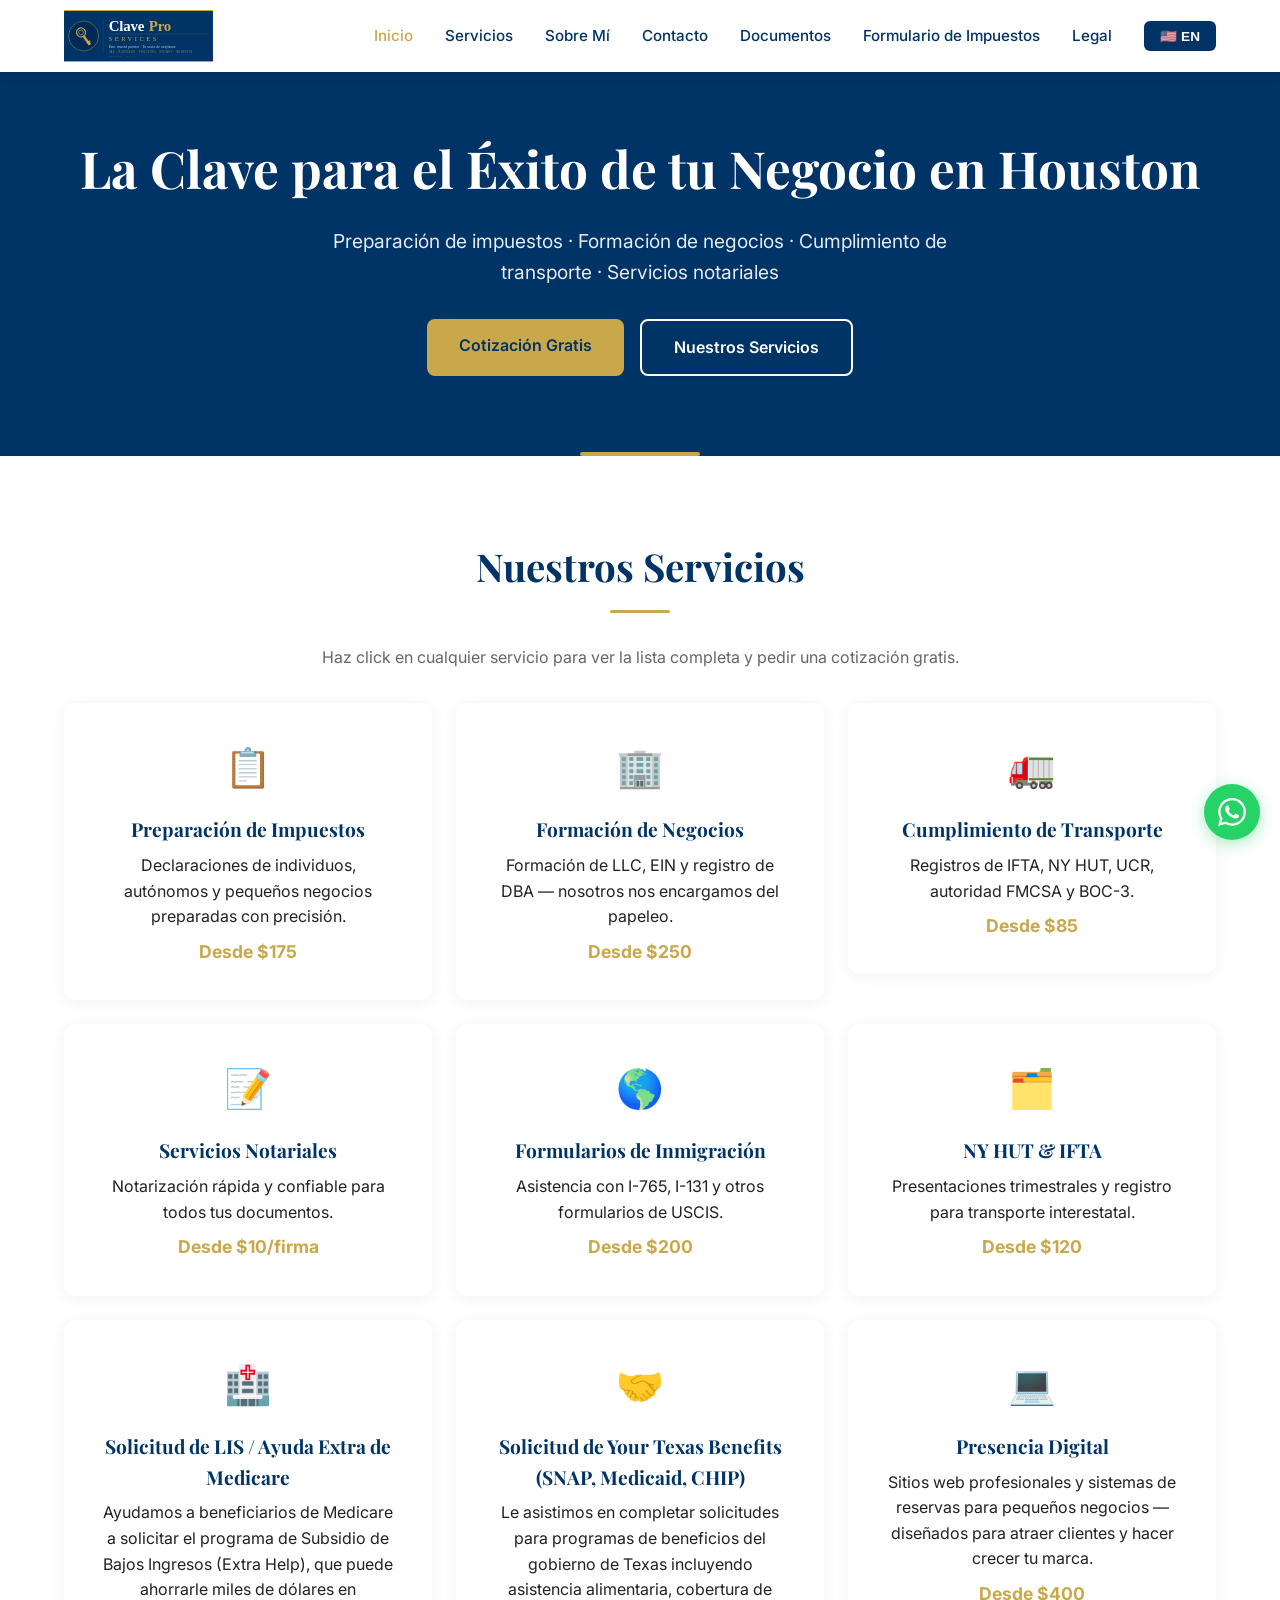
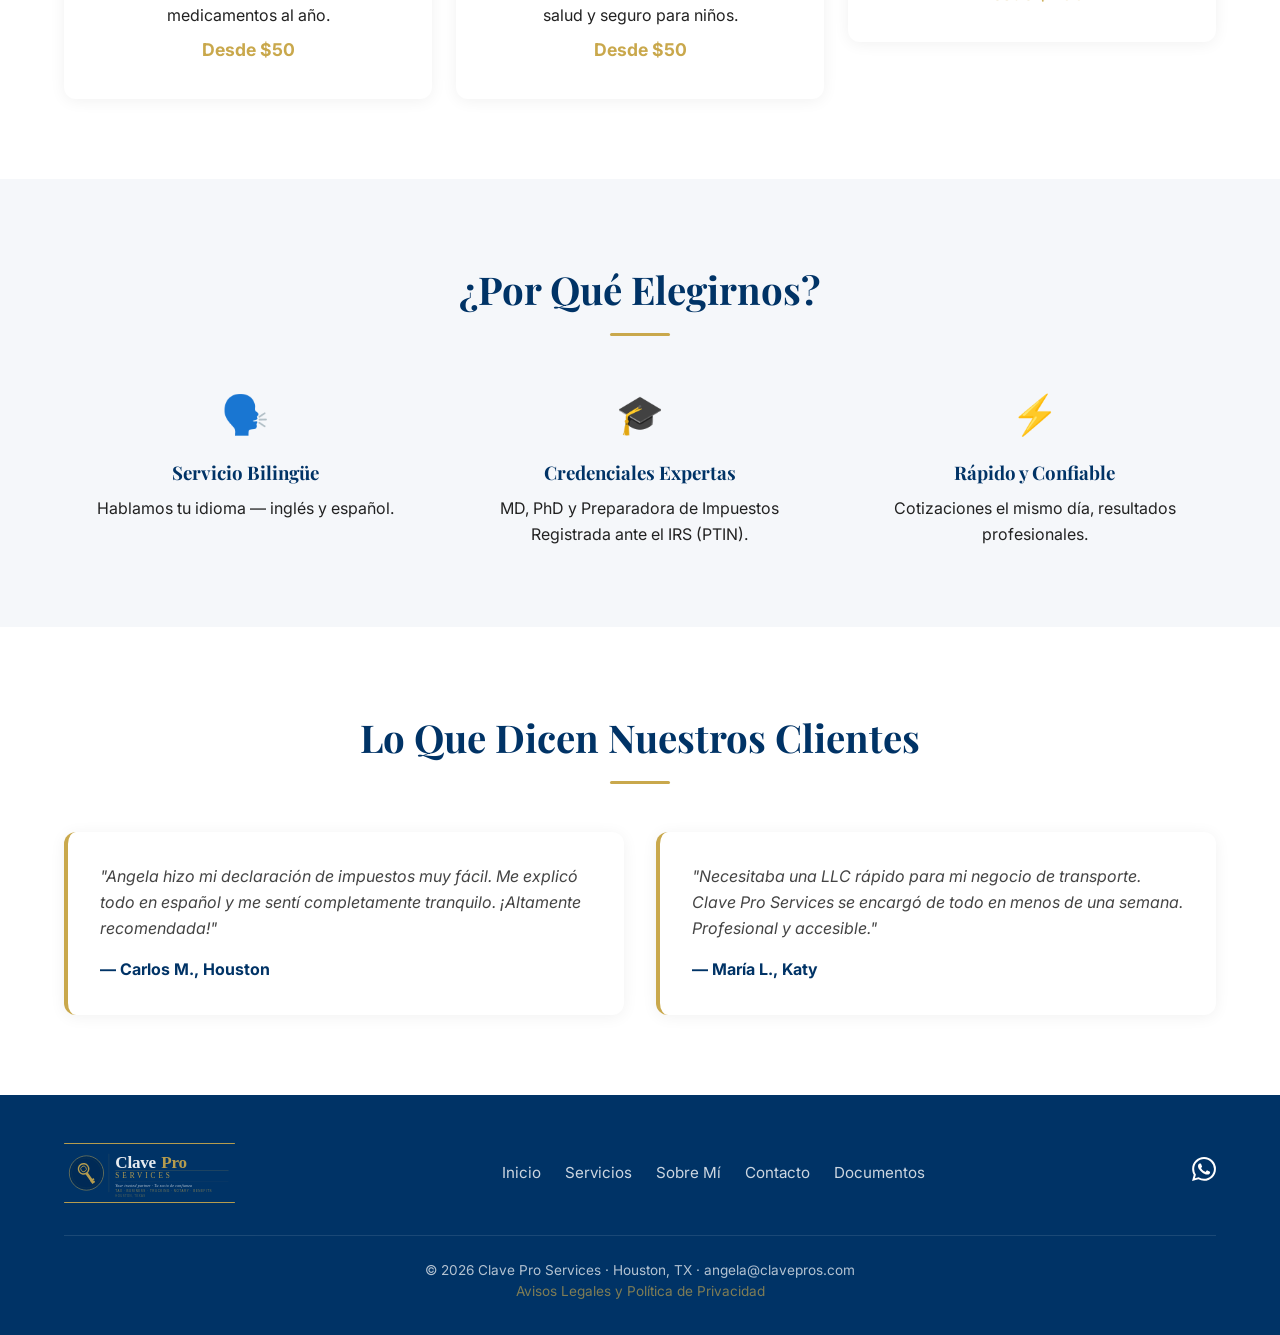
==== commit b3b4f88c: "feat: Add service-detail.html with interactive checklist, PDF export, and conditional email - New pa" ====
--- a/index.html
+++ b/index.html
@@ -49,70 +49,89 @@
   <section class="section">
     <div class="container">
       <h2 class="section-title" data-en="Our Services" data-es="Nuestros Servicios">Nuestros Servicios</h2>
+      <p class="section-subtitle" data-en="Click any service to see the full checklist and request a free quote." data-es="Haz click en cualquier servicio para ver la lista completa y pedir una cotización gratis.">Haz click en cualquier servicio para ver la lista completa y pedir una cotización gratis.</p>
       <div class="cards-grid">
 
-        <div class="card">
-          <div class="card-icon">📋</div>
-          <h3 data-en="Tax Preparation" data-es="Preparación de Impuestos">Preparación de Impuestos</h3>
-          <p data-en="Individual, self-employed, and small business returns prepared with precision." data-es="Declaraciones de individuos, autónomos y pequeños negocios preparadas con precisión.">Declaraciones de individuos, autónomos y pequeños negocios preparadas con precisión.</p>
-          <div class="price" data-en="From $175" data-es="Desde $175">Desde $175</div>
-        </div>
-
-        <div class="card">
-          <div class="card-icon">🏢</div>
-          <h3 data-en="Business Formation" data-es="Formación de Negocios">Formación de Negocios</h3>
-          <p data-en="LLC formation, EIN, and DBA registration — we handle the paperwork." data-es="Formación de LLC, EIN y registro de DBA — nosotros nos encargamos del papeleo.">Formación de LLC, EIN y registro de DBA — nosotros nos encargamos del papeleo.</p>
-          <div class="price" data-en="From $250" data-es="Desde $250">Desde $250</div>
-        </div>
-
-        <div class="card">
-          <div class="card-icon">🚛</div>
-          <h3 data-en="Trucking Compliance" data-es="Cumplimiento de Transporte">Cumplimiento de Transporte</h3>
-          <p data-en="IFTA, NY HUT, UCR, FMCSA authority, and BOC-3 filings." data-es="Registros de IFTA, NY HUT, UCR, autoridad FMCSA y BOC-3.">Registros de IFTA, NY HUT, UCR, autoridad FMCSA y BOC-3.</p>
-          <div class="price" data-en="From $85" data-es="Desde $85">Desde $85</div>
-        </div>
-
-        <div class="card">
-          <div class="card-icon">📝</div>
-          <h3 data-en="Notary Services" data-es="Servicios Notariales">Servicios Notariales</h3>
-          <p data-en="Fast, reliable notarization for all your documents." data-es="Notarización rápida y confiable para todos tus documentos.">Notarización rápida y confiable para todos tus documentos.</p>
-          <div class="price" data-en="From $10/signature" data-es="Desde $10/firma">Desde $10/firma</div>
-        </div>
-
-        <div class="card">
-          <div class="card-icon">🌎</div>
-          <h3 data-en="Immigration Forms" data-es="Formularios de Inmigración">Formularios de Inmigración</h3>
-          <p data-en="Assistance with I-765, I-131, and other USCIS forms." data-es="Asistencia con I-765, I-131 y otros formularios de USCIS.">Asistencia con I-765, I-131 y otros formularios de USCIS.</p>
-          <div class="price" data-en="From $200" data-es="Desde $200">Desde $200</div>
-        </div>
-
-        <div class="card">
-          <div class="card-icon">🗂️</div>
-          <h3 data-en="NY HUT &amp; IFTA" data-es="NY HUT &amp; IFTA">NY HUT &amp; IFTA</h3>
-          <p data-en="Quarterly filings and registration for interstate trucking." data-es="Presentaciones trimestrales y registro para transporte interestatal.">Presentaciones trimestrales y registro para transporte interestatal.</p>
-          <div class="price" data-en="From $120" data-es="Desde $120">Desde $120</div>
-        </div>
-
-        <div class="card">
-          <div class="card-icon">🏥</div>
-          <h3 data-en="LIS / Medicare Extra Help Application" data-es="Solicitud de LIS / Ayuda Extra de Medicare">Solicitud de LIS / Ayuda Extra de Medicare</h3>
-          <p data-en="We help Medicare beneficiaries apply for the Low Income Subsidy (Extra Help) program, which can save you thousands on prescription drug costs annually." data-es="Ayudamos a beneficiarios de Medicare a solicitar el programa de Subsidio de Bajos Ingresos (Extra Help), que puede ahorrarle miles de dólares en medicamentos al año.">Ayudamos a beneficiarios de Medicare a solicitar el programa de Subsidio de Bajos Ingresos (Extra Help), que puede ahorrarle miles de dólares en medicamentos al año.</p>
-          <div class="price" data-en="From $50" data-es="Desde $50">Desde $50</div>
-        </div>
-
-        <div class="card">
-          <div class="card-icon">🤝</div>
-          <h3 data-en="Your Texas Benefits Application (SNAP, Medicaid, CHIP)" data-es="Solicitud de Your Texas Benefits (SNAP, Medicaid, CHIP)">Solicitud de Your Texas Benefits (SNAP, Medicaid, CHIP)</h3>
-          <p data-en="We assist you in completing applications for Texas government benefit programs including food assistance, health coverage, and children's insurance." data-es="Le asistimos en completar solicitudes para programas de beneficios del gobierno de Texas incluyendo asistencia alimentaria, cobertura de salud y seguro para niños.">Le asistimos en completar solicitudes para programas de beneficios del gobierno de Texas incluyendo asistencia alimentaria, cobertura de salud y seguro para niños.</p>
-          <div class="price" data-en="From $50" data-es="Desde $50">Desde $50</div>
-        </div>
-
-        <div class="card">
-          <div class="card-icon">💻</div>
-          <h3 data-en="Digital Presence" data-es="Presencia Digital">Presencia Digital</h3>
-          <p data-en="Professional websites and booking systems for small businesses — built to attract clients and grow your brand." data-es="Sitios web profesionales y sistemas de reservas para pequeños negocios — diseñados para atraer clientes y hacer crecer tu marca.">Sitios web profesionales y sistemas de reservas para pequeños negocios — diseñados para atraer clientes y hacer crecer tu marca.</p>
-          <div class="price" data-en="From $400" data-es="Desde $400">Desde $400</div>
-        </div>
+        <a href="service-detail.html?s=tax-preparation" class="card-link">
+          <div class="card">
+            <div class="card-icon">📋</div>
+            <h3 data-en="Tax Preparation" data-es="Preparación de Impuestos">Preparación de Impuestos</h3>
+            <p data-en="Individual, self-employed, and small business returns prepared with precision." data-es="Declaraciones de individuos, autónomos y pequeños negocios preparadas con precisión.">Declaraciones de individuos, autónomos y pequeños negocios preparadas con precisión.</p>
+            <div class="price" data-en="From $175" data-es="Desde $175">Desde $175</div>
+          </div>
+        </a>
+
+        <a href="service-detail.html?s=business-formation" class="card-link">
+          <div class="card">
+            <div class="card-icon">🏢</div>
+            <h3 data-en="Business Formation" data-es="Formación de Negocios">Formación de Negocios</h3>
+            <p data-en="LLC formation, EIN, and DBA registration — we handle the paperwork." data-es="Formación de LLC, EIN y registro de DBA — nosotros nos encargamos del papeleo.">Formación de LLC, EIN y registro de DBA — nosotros nos encargamos del papeleo.</p>
+            <div class="price" data-en="From $250" data-es="Desde $250">Desde $250</div>
+          </div>
+        </a>
+
+        <a href="service-detail.html?s=trucking" class="card-link">
+          <div class="card">
+            <div class="card-icon">🚛</div>
+            <h3 data-en="Trucking Compliance" data-es="Cumplimiento de Transporte">Cumplimiento de Transporte</h3>
+            <p data-en="IFTA, NY HUT, UCR, FMCSA authority, and BOC-3 filings." data-es="Registros de IFTA, NY HUT, UCR, autoridad FMCSA y BOC-3.">Registros de IFTA, NY HUT, UCR, autoridad FMCSA y BOC-3.</p>
+            <div class="price" data-en="From $85" data-es="Desde $85">Desde $85</div>
+          </div>
+        </a>
+
+        <a href="service-detail.html?s=notary" class="card-link">
+          <div class="card">
+            <div class="card-icon">📝</div>
+            <h3 data-en="Notary Services" data-es="Servicios Notariales">Servicios Notariales</h3>
+            <p data-en="Fast, reliable notarization for all your documents." data-es="Notarización rápida y confiable para todos tus documentos.">Notarización rápida y confiable para todos tus documentos.</p>
+            <div class="price" data-en="From $10/signature" data-es="Desde $10/firma">Desde $10/firma</div>
+          </div>
+        </a>
+
+        <a href="service-detail.html?s=immigration" class="card-link">
+          <div class="card">
+            <div class="card-icon">🌎</div>
+            <h3 data-en="Immigration Forms" data-es="Formularios de Inmigración">Formularios de Inmigración</h3>
+            <p data-en="Assistance with I-765, I-131, and other USCIS forms." data-es="Asistencia con I-765, I-131 y otros formularios de USCIS.">Asistencia con I-765, I-131 y otros formularios de USCIS.</p>
+            <div class="price" data-en="From $200" data-es="Desde $200">Desde $200</div>
+          </div>
+        </a>
+
+        <a href="service-detail.html?s=trucking" class="card-link">
+          <div class="card">
+            <div class="card-icon">🗂️</div>
+            <h3 data-en="NY HUT &amp; IFTA" data-es="NY HUT &amp; IFTA">NY HUT &amp; IFTA</h3>
+            <p data-en="Quarterly filings and registration for interstate trucking." data-es="Presentaciones trimestrales y registro para transporte interestatal.">Presentaciones trimestrales y registro para transporte interestatal.</p>
+            <div class="price" data-en="From $120" data-es="Desde $120">Desde $120</div>
+          </div>
+        </a>
+
+        <a href="service-detail.html?s=lis-medicare" class="card-link">
+          <div class="card">
+            <div class="card-icon">🏥</div>
+            <h3 data-en="LIS / Medicare Extra Help Application" data-es="Solicitud de LIS / Ayuda Extra de Medicare">Solicitud de LIS / Ayuda Extra de Medicare</h3>
+            <p data-en="We help Medicare beneficiaries apply for the Low Income Subsidy (Extra Help) program, which can save you thousands on prescription drug costs annually." data-es="Ayudamos a beneficiarios de Medicare a solicitar el programa de Subsidio de Bajos Ingresos (Extra Help), que puede ahorrarle miles de dólares en medicamentos al año.">Ayudamos a beneficiarios de Medicare a solicitar el programa de Subsidio de Bajos Ingresos (Extra Help), que puede ahorrarle miles de dólares en medicamentos al año.</p>
+            <div class="price" data-en="From $50" data-es="Desde $50">Desde $50</div>
+          </div>
+        </a>
+
+        <a href="service-detail.html?s=texas-benefits" class="card-link">
+          <div class="card">
+            <div class="card-icon">🤝</div>
+            <h3 data-en="Your Texas Benefits Application (SNAP, Medicaid, CHIP)" data-es="Solicitud de Your Texas Benefits (SNAP, Medicaid, CHIP)">Solicitud de Your Texas Benefits (SNAP, Medicaid, CHIP)</h3>
+            <p data-en="We assist you in completing applications for Texas government benefit programs including food assistance, health coverage, and children's insurance." data-es="Le asistimos en completar solicitudes para programas de beneficios del gobierno de Texas incluyendo asistencia alimentaria, cobertura de salud y seguro para niños.">Le asistimos en completar solicitudes para programas de beneficios del gobierno de Texas incluyendo asistencia alimentaria, cobertura de salud y seguro para niños.</p>
+            <div class="price" data-en="From $50" data-es="Desde $50">Desde $50</div>
+          </div>
+        </a>
+
+        <a href="service-detail.html?s=web-development" class="card-link">
+          <div class="card">
+            <div class="card-icon">💻</div>
+            <h3 data-en="Digital Presence" data-es="Presencia Digital">Presencia Digital</h3>
+            <p data-en="Professional websites and booking systems for small businesses — built to attract clients and grow your brand." data-es="Sitios web profesionales y sistemas de reservas para pequeños negocios — diseñados para atraer clientes y hacer crecer tu marca.">Sitios web profesionales y sistemas de reservas para pequeños negocios — diseñados para atraer clientes y hacer crecer tu marca.</p>
+            <div class="price" data-en="From $400" data-es="Desde $400">Desde $400</div>
+          </div>
+        </a>
 
       </div>
     </div>
--- a/styles.css
+++ b/styles.css
@@ -298,6 +298,232 @@
 .package-addon strong { color: #003366; display: block; margin-bottom: .2rem; }
 .package-addon span { color: #555; font-size: .95rem; }
 
+.btn-row {
+  display: flex;
+  gap: .8rem;
+  flex-wrap: wrap;
+}
+.section-subtitle {
+  text-align: center;
+  color: #666;
+  font-size: 1rem;
+  margin-top: -1rem;
+  margin-bottom: 2rem;
+}
+
+/* ---------- Service Card Link (homepage + services) ---------- */
+.card-link {
+  display: block;
+  text-decoration: none;
+  color: inherit;
+}
+.card-link .card {
+  cursor: pointer;
+  position: relative;
+  transition: transform .25s, box-shadow .25s, border-color .25s;
+  border: 2px solid transparent;
+}
+.card-link:hover .card {
+  transform: translateY(-6px);
+  box-shadow: 0 16px 40px rgba(0, 51, 102, 0.18);
+  border-color: #C9A84C;
+}
+.card-link .card::after {
+  content: "→";
+  position: absolute;
+  right: 18px; bottom: 16px;
+  color: #C9A84C;
+  font-size: 1.3rem;
+  font-weight: 700;
+  opacity: 0;
+  transition: opacity .25s, transform .25s;
+}
+.card-link:hover .card::after {
+  opacity: 1;
+  transform: translateX(4px);
+}
+
+/* ---------- Service Detail Page ---------- */
+.hero-service {
+  background: linear-gradient(135deg, #003366 0%, #00264d 100%);
+  padding: 3rem 0 2.5rem;
+  position: relative;
+}
+.hero-service h1 {
+  color: #fff;
+  font-size: 2.4rem;
+  margin: .8rem 0 .5rem;
+}
+.hero-service p {
+  color: #e8eef7;
+  font-size: 1.1rem;
+  max-width: 780px;
+  margin: 0;
+}
+.back-link {
+  color: #C9A84C;
+  text-decoration: none;
+  font-size: .95rem;
+  font-weight: 500;
+  display: inline-block;
+  margin-bottom: .5rem;
+}
+.back-link:hover { color: #fff; }
+.sd-price-badge {
+  display: inline-block;
+  margin-top: 1rem;
+  background: #C9A84C;
+  color: #003366;
+  padding: .5rem 1.1rem;
+  border-radius: 999px;
+  font-weight: 700;
+  font-size: 1rem;
+}
+
+.sd-sub-tabs {
+  display: flex;
+  gap: .6rem;
+  flex-wrap: wrap;
+  margin-bottom: 0;
+}
+.sd-tab {
+  background: #fff;
+  border: 2px solid #e0e4ea;
+  color: #003366;
+  padding: .7rem 1.4rem;
+  border-radius: 999px;
+  font-family: 'Inter', sans-serif;
+  font-weight: 600;
+  font-size: .95rem;
+  cursor: pointer;
+  transition: all .2s;
+}
+.sd-tab:hover { border-color: #C9A84C; }
+.sd-tab.active {
+  background: #003366;
+  color: #fff;
+  border-color: #003366;
+}
+
+.sd-card {
+  background: #fff;
+  border-radius: 12px;
+  padding: 2rem 1.8rem;
+  box-shadow: 0 4px 20px rgba(0, 51, 102, 0.06);
+  border: 1px solid #e0e4ea;
+}
+.sd-card h2 {
+  color: #003366;
+  margin-top: 0;
+  font-family: 'Playfair Display', serif;
+}
+.sd-card-highlight {
+  border-left: 5px solid #C9A84C;
+  background: linear-gradient(135deg, #fffaf0 0%, #fff 60%);
+}
+.sd-intro {
+  color: #555;
+  margin-bottom: 1.5rem;
+  line-height: 1.6;
+}
+
+.sd-checklist {
+  display: flex;
+  flex-direction: column;
+  gap: .7rem;
+  margin-bottom: 1rem;
+}
+.sd-checkbox {
+  display: flex;
+  align-items: flex-start;
+  gap: .8rem;
+  background: #f8f9fc;
+  padding: .9rem 1.1rem;
+  border-radius: 8px;
+  border: 1px solid #e0e4ea;
+  cursor: pointer;
+  transition: all .2s;
+}
+.sd-checkbox:hover {
+  background: #f0f4fa;
+  border-color: #C9A84C;
+}
+.sd-checkbox input[type="checkbox"] {
+  width: 20px; height: 20px;
+  margin-top: 2px;
+  accent-color: #C9A84C;
+  cursor: pointer;
+}
+.sd-checkbox span {
+  color: #333;
+  line-height: 1.4;
+  flex: 1;
+}
+.sd-checkbox input:checked + span {
+  color: #888;
+  text-decoration: line-through;
+  text-decoration-color: #C9A84C;
+}
+.sd-wehelp-badge {
+  display: inline-block;
+  background: #fff7e6;
+  color: #C9A84C;
+  font-style: normal;
+  font-weight: 600;
+  font-size: .8rem;
+  padding: .15rem .6rem;
+  border-radius: 999px;
+  margin-left: .4rem;
+  border: 1px solid #C9A84C;
+}
+.sd-checklist-status {
+  font-size: .9rem;
+  color: #666;
+  text-align: right;
+  font-weight: 600;
+}
+
+#sdIntakeForm {
+  display: flex;
+  flex-direction: column;
+  gap: .3rem;
+}
+#sdIntakeForm label {
+  font-weight: 600;
+  color: #003366;
+  margin-top: .8rem;
+  font-size: .95rem;
+}
+#sdIntakeForm input,
+#sdIntakeForm select,
+#sdIntakeForm textarea {
+  padding: .7rem .9rem;
+  border: 2px solid #e0e4ea;
+  border-radius: 6px;
+  font-family: 'Inter', sans-serif;
+  font-size: .95rem;
+  transition: border-color .2s;
+}
+#sdIntakeForm input:focus,
+#sdIntakeForm select:focus,
+#sdIntakeForm textarea:focus {
+  outline: none;
+  border-color: #C9A84C;
+}
+
+.sd-actions {
+  display: flex;
+  gap: .8rem;
+  flex-wrap: wrap;
+  margin-top: 1.5rem;
+}
+.sd-actions .btn { flex: 1; min-width: 180px; }
+
+@media (max-width: 700px) {
+  .hero-service h1 { font-size: 1.7rem; }
+  .sd-card { padding: 1.4rem 1.1rem; }
+}
+
 /* ---------- About Page ---------- */
 .about-profile {
   display: flex; gap: 3rem; align-items: center;
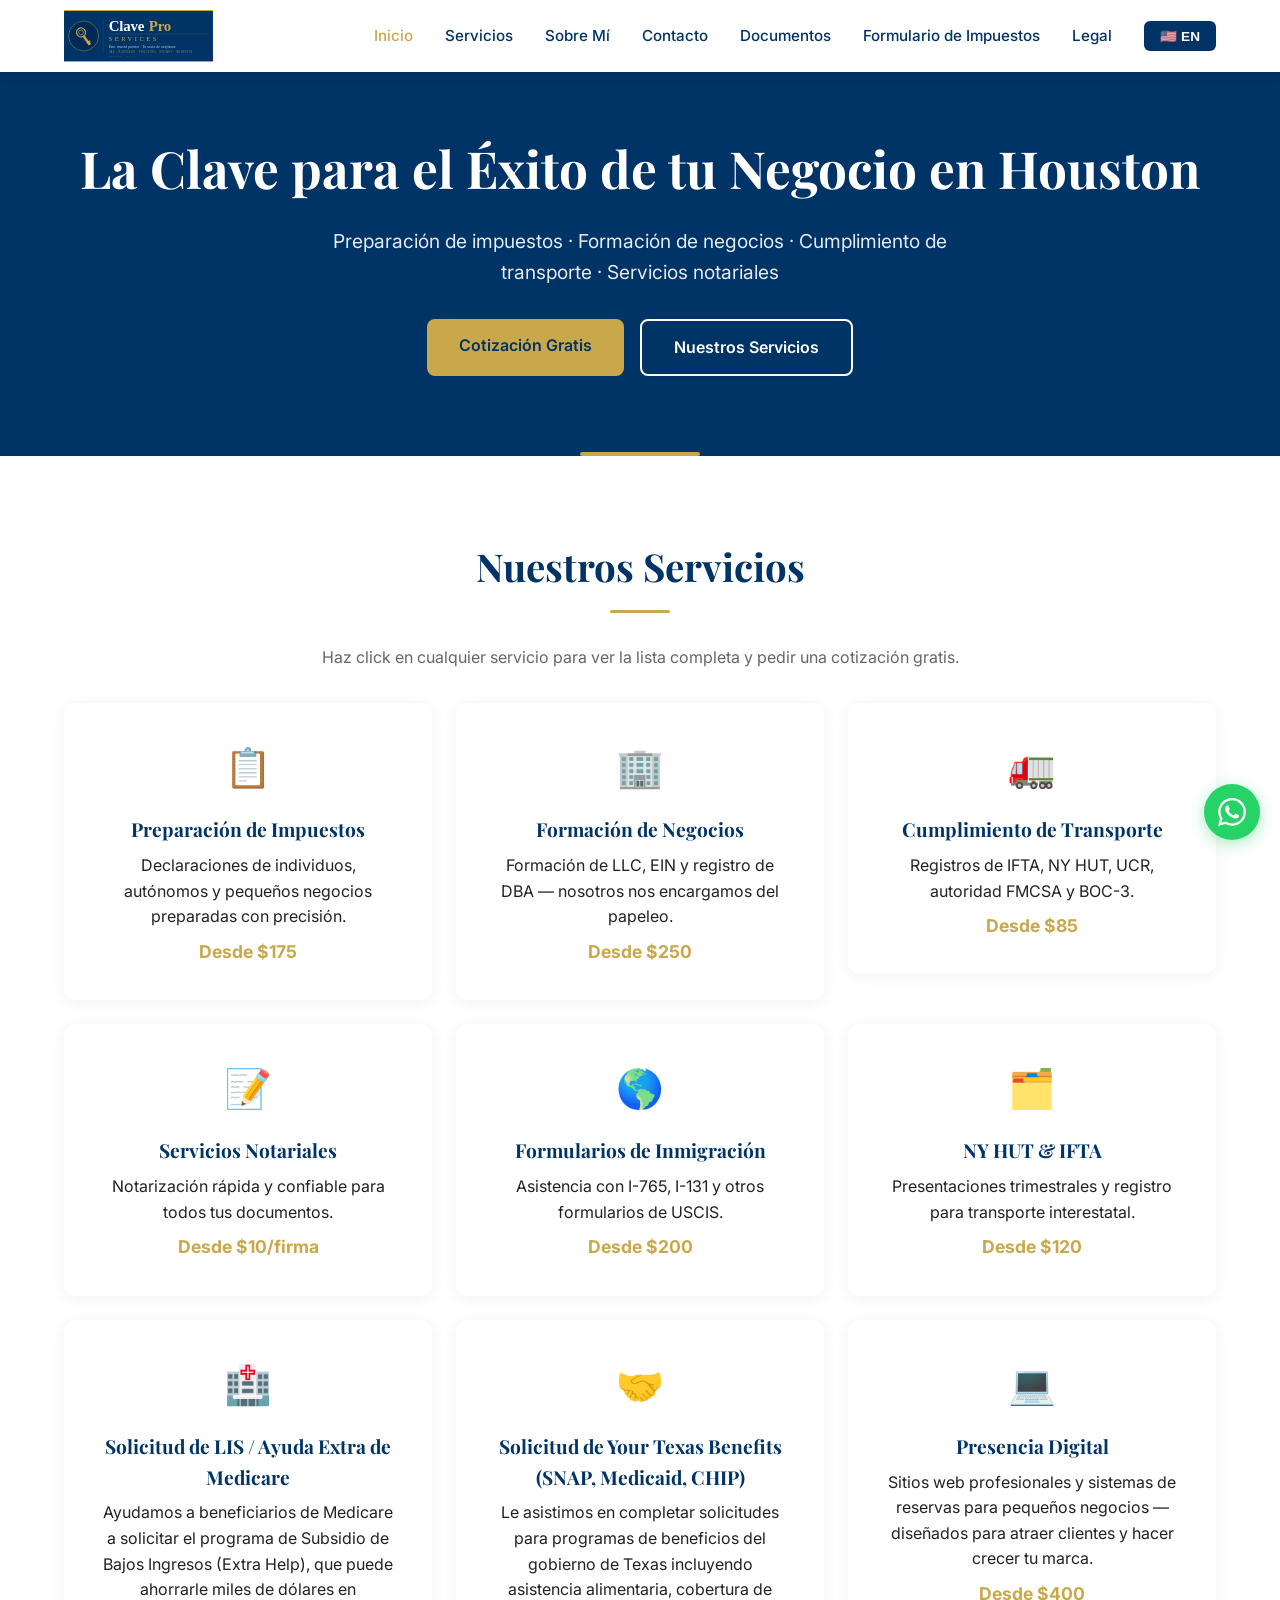
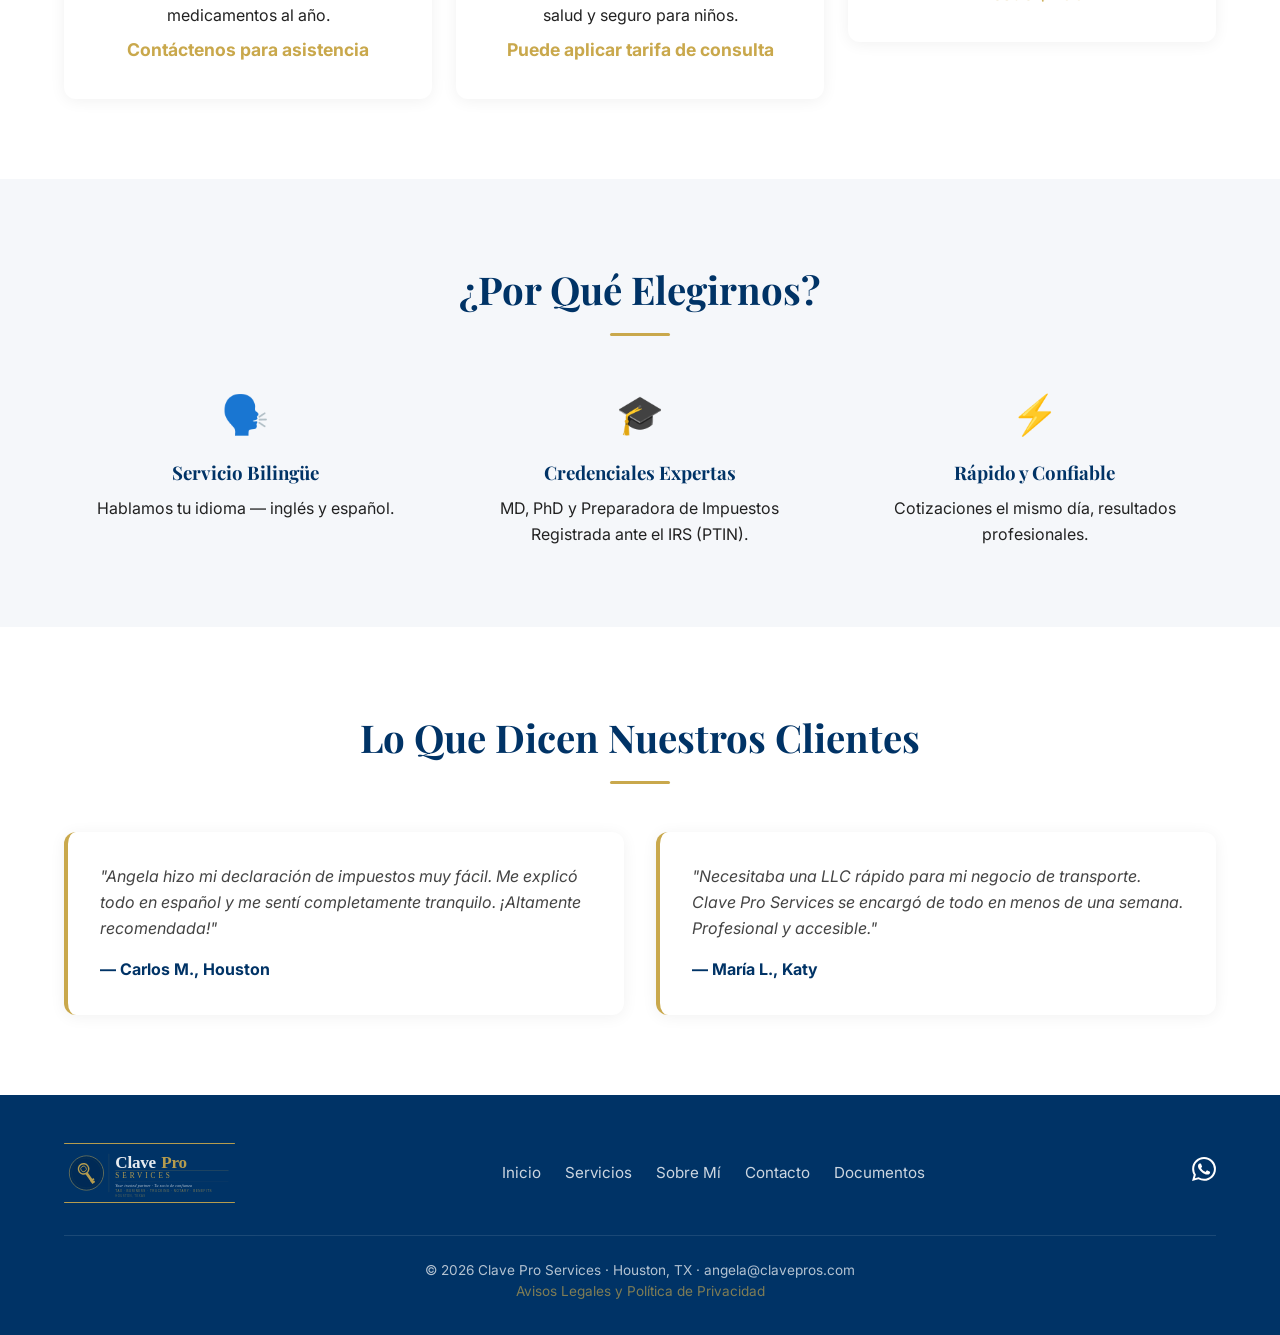
==== commit ae2ae822: "fix: remove LIS price and soften Texas Benefits fee for CMS compliance CMS regulations prohibit char" ====
--- a/index.html
+++ b/index.html
@@ -111,7 +111,7 @@
             <div class="card-icon">🏥</div>
             <h3 data-en="LIS / Medicare Extra Help Application" data-es="Solicitud de LIS / Ayuda Extra de Medicare">Solicitud de LIS / Ayuda Extra de Medicare</h3>
             <p data-en="We help Medicare beneficiaries apply for the Low Income Subsidy (Extra Help) program, which can save you thousands on prescription drug costs annually." data-es="Ayudamos a beneficiarios de Medicare a solicitar el programa de Subsidio de Bajos Ingresos (Extra Help), que puede ahorrarle miles de dólares en medicamentos al año.">Ayudamos a beneficiarios de Medicare a solicitar el programa de Subsidio de Bajos Ingresos (Extra Help), que puede ahorrarle miles de dólares en medicamentos al año.</p>
-            <div class="price" data-en="From $50" data-es="Desde $50">Desde $50</div>
+            <div class="price" data-en="Contact us for assistance" data-es="Contáctenos para asistencia">Contáctenos para asistencia</div>
           </div>
         </a>
 
@@ -120,7 +120,7 @@
             <div class="card-icon">🤝</div>
             <h3 data-en="Your Texas Benefits Application (SNAP, Medicaid, CHIP)" data-es="Solicitud de Your Texas Benefits (SNAP, Medicaid, CHIP)">Solicitud de Your Texas Benefits (SNAP, Medicaid, CHIP)</h3>
             <p data-en="We assist you in completing applications for Texas government benefit programs including food assistance, health coverage, and children's insurance." data-es="Le asistimos en completar solicitudes para programas de beneficios del gobierno de Texas incluyendo asistencia alimentaria, cobertura de salud y seguro para niños.">Le asistimos en completar solicitudes para programas de beneficios del gobierno de Texas incluyendo asistencia alimentaria, cobertura de salud y seguro para niños.</p>
-            <div class="price" data-en="From $50" data-es="Desde $50">Desde $50</div>
+            <div class="price" data-en="Consultation fee may apply" data-es="Puede aplicar tarifa de consulta">Puede aplicar tarifa de consulta</div>
           </div>
         </a>
 
--- a/styles.css
+++ b/styles.css
@@ -348,6 +348,7 @@
   background: linear-gradient(135deg, #003366 0%, #00264d 100%);
   padding: 3rem 0 2.5rem;
   position: relative;
+  text-align: center;
 }
 .hero-service h1 {
   color: #fff;
@@ -358,14 +359,15 @@
   color: #e8eef7;
   font-size: 1.1rem;
   max-width: 780px;
-  margin: 0;
+  margin: 0 auto;
 }
 .back-link {
   color: #C9A84C;
   text-decoration: none;
   font-size: .95rem;
   font-weight: 500;
-  display: inline-block;
+  display: block;
+  text-align: left;
   margin-bottom: .5rem;
 }
 .back-link:hover { color: #fff; }
@@ -524,6 +526,229 @@
   .sd-card { padding: 1.4rem 1.1rem; }
 }
 
+/* ---------- Payment Page ---------- */
+.payment-grid {
+  display: grid;
+  grid-template-columns: repeat(3, 1fr);
+  gap: 1.5rem;
+}
+@media (max-width: 900px) {
+  .payment-grid { grid-template-columns: 1fr; }
+}
+.payment-card {
+  background: #fff;
+  border: 2px solid #e0e4ea;
+  border-radius: 12px;
+  padding: 2rem 1.6rem;
+  text-align: center;
+  position: relative;
+  transition: transform .25s, box-shadow .25s, border-color .25s;
+  display: flex;
+  flex-direction: column;
+}
+.payment-card:hover {
+  transform: translateY(-6px);
+  box-shadow: 0 16px 40px rgba(0, 51, 102, 0.14);
+  border-color: #C9A84C;
+}
+.payment-badge {
+  position: absolute;
+  top: -12px;
+  left: 50%;
+  transform: translateX(-50%);
+  background: #C9A84C;
+  color: #003366;
+  padding: .3rem .9rem;
+  border-radius: 999px;
+  font-size: .78rem;
+  font-weight: 700;
+  white-space: nowrap;
+}
+.payment-icon {
+  font-size: 3rem;
+  margin-bottom: .5rem;
+}
+.payment-card h3 {
+  color: #003366;
+  font-family: 'Playfair Display', serif;
+  font-size: 1.6rem;
+  margin: 0 0 .8rem;
+}
+.payment-desc {
+  color: #666;
+  font-size: .92rem;
+  margin-bottom: 1.2rem;
+  flex-grow: 1;
+}
+.payment-account {
+  background: #f8f9fc;
+  padding: .7rem 1rem;
+  border-radius: 6px;
+  margin-bottom: .5rem;
+  display: flex;
+  flex-direction: column;
+  align-items: center;
+  gap: .15rem;
+  border-left: 3px solid #C9A84C;
+}
+.payment-label {
+  font-size: .78rem;
+  color: #666;
+  text-transform: uppercase;
+  letter-spacing: .5px;
+  font-weight: 600;
+}
+.payment-value {
+  font-size: 1.05rem;
+  color: #003366;
+  font-weight: 700;
+  font-family: 'Inter', monospace;
+}
+.payment-card .btn,
+.payment-card .btn-copy {
+  margin-top: 1rem;
+  width: 100%;
+}
+.payment-card-featured {
+  border-color: #C9A84C;
+  border-width: 3px;
+  background: linear-gradient(135deg, #fffaf0 0%, #fff 60%);
+}
+.payment-fee-tag {
+  position: absolute;
+  top: 12px;
+  right: 12px;
+  background: #fff3e0;
+  color: #B45309;
+  padding: .3rem .7rem;
+  border-radius: 999px;
+  font-size: .75rem;
+  font-weight: 700;
+  border: 1px solid #f0d4a8;
+}
+.payment-fee-note {
+  margin-top: 1rem;
+  padding: .9rem 1.1rem;
+  background: #fff7e6;
+  border-left: 4px solid #C9A84C;
+  border-radius: 4px;
+  color: #5a4a1a;
+  font-size: .95rem;
+}
+
+/* ---------- Upload Page ---------- */
+.upload-dropzone {
+  border: 3px dashed #C9A84C;
+  background: #fffaf0;
+  border-radius: 12px;
+  padding: 2.5rem 1.5rem;
+  text-align: center;
+  cursor: pointer;
+  transition: all .25s;
+  margin-top: .5rem;
+}
+.upload-dropzone:hover,
+.upload-dropzone.dragging {
+  background: #fff7e6;
+  border-color: #003366;
+  transform: scale(1.01);
+}
+.upload-icon {
+  font-size: 3.5rem;
+  margin-bottom: .5rem;
+}
+.upload-main {
+  color: #003366;
+  font-weight: 700;
+  font-size: 1.1rem;
+  margin: 0 0 .3rem;
+}
+.upload-sub {
+  color: #888;
+  font-size: .9rem;
+  margin: 0;
+}
+.upload-file-list {
+  margin-top: 1rem;
+  display: flex;
+  flex-direction: column;
+  gap: .5rem;
+}
+.upload-file-item {
+  display: flex;
+  align-items: center;
+  gap: .8rem;
+  background: #f8f9fc;
+  border: 1px solid #e0e4ea;
+  border-left: 4px solid #C9A84C;
+  border-radius: 6px;
+  padding: .7rem 1rem;
+  font-size: .92rem;
+}
+.upload-file-name {
+  flex: 1;
+  color: #003366;
+  font-weight: 500;
+  overflow: hidden;
+  text-overflow: ellipsis;
+  white-space: nowrap;
+}
+.upload-file-size {
+  color: #888;
+  font-size: .82rem;
+  flex-shrink: 0;
+}
+.upload-file-remove {
+  background: #fff;
+  border: 1px solid #e0e4ea;
+  color: #c44;
+  width: 28px;
+  height: 28px;
+  border-radius: 50%;
+  cursor: pointer;
+  font-weight: 700;
+  transition: all .2s;
+}
+.upload-file-remove:hover {
+  background: #c44;
+  color: #fff;
+  border-color: #c44;
+}
+.upload-progress {
+  margin-top: 1.5rem;
+  text-align: center;
+}
+.upload-progress-bar {
+  width: 100%;
+  height: 12px;
+  background: #e0e4ea;
+  border-radius: 999px;
+  overflow: hidden;
+  margin-bottom: .8rem;
+}
+.upload-progress-fill {
+  height: 100%;
+  background: linear-gradient(90deg, #C9A84C 0%, #003366 100%);
+  width: 0%;
+  transition: width .4s;
+}
+#uploadProgressText {
+  color: #003366;
+  font-weight: 600;
+  font-size: .95rem;
+}
+
+.payment-steps {
+  padding-left: 1.3rem;
+  line-height: 1.8;
+  color: #333;
+}
+.payment-steps li { margin-bottom: .5rem; }
+.payment-cta {
+  margin-top: 1.5rem;
+  text-align: center;
+}
+
 /* ---------- About Page ---------- */
 .about-profile {
   display: flex; gap: 3rem; align-items: center;
@@ -760,30 +985,76 @@
 }
 
 /* ---------- Checkbox Group ---------- */
+.contact-form label + .checkbox-group {
+  margin-top: .8rem;
+}
 .checkbox-group {
   display: grid;
-  grid-template-columns: 1fr 1fr;
-  gap: .5rem;
-  margin-bottom: 1.2rem;
-}
-@media (max-width: 600px) {
+  grid-template-columns: repeat(2, 1fr);
+  gap: 1rem;
+  margin-bottom: 1.8rem;
+  align-items: stretch;
+}
+@media (max-width: 760px) {
   .checkbox-group { grid-template-columns: 1fr; }
 }
 .checkbox-item {
   display: flex;
-  align-items: center;
-  gap: .5rem;
-  font-size: .9rem;
+  align-items: flex-start;
+  gap: .9rem;
+  font-size: .93rem;
+  line-height: 1.4;
   cursor: pointer;
-  padding: .4rem .6rem;
-  border-radius: 6px;
-  transition: background .2s;
-}
-.checkbox-item:hover { background: #F5F7FA; }
+  padding: 1.15rem 1.25rem;
+  background: #ffffff;
+  border: 2px solid #e0e4ea;
+  border-radius: 10px;
+  box-shadow: 0 2px 6px rgba(0, 51, 102, 0.04);
+  transition: transform .2s, box-shadow .2s, border-color .2s, background .2s;
+  min-height: 4.5rem;
+  height: 100%;
+  position: relative;
+}
+.checkbox-item:hover {
+  background: #fffaf0;
+  border-color: #C9A84C;
+  transform: translateY(-2px);
+  box-shadow: 0 10px 24px rgba(0, 51, 102, 0.12);
+}
 .checkbox-item input[type="checkbox"] {
-  width: 18px; height: 18px;
+  width: 22px;
+  height: 22px;
+  margin: 0;
+  flex-shrink: 0;
   accent-color: #C9A84C;
   cursor: pointer;
+  /* Align with first line of text: checkbox (22px) centered within text (~20px line-height at .93rem * 1.4) */
+  margin-top: 0;
+}
+.checkbox-item span {
+  color: #003366;
+  font-weight: 500;
+  flex: 1;
+  display: flex;
+  align-items: center;
+}
+.checkbox-item:has(input:checked) {
+  background: linear-gradient(135deg, #fffaf0 0%, #fff7e6 100%);
+  border-color: #C9A84C;
+  box-shadow: 0 6px 18px rgba(201, 168, 76, 0.22);
+}
+.checkbox-item:has(input:checked) span {
+  color: #003366;
+  font-weight: 700;
+}
+.checkbox-item:has(input:checked)::after {
+  content: "✓";
+  position: absolute;
+  top: 10px;
+  right: 12px;
+  color: #C9A84C;
+  font-size: 1rem;
+  font-weight: 700;
 }
 
 /* ---------- Form CTA ---------- */
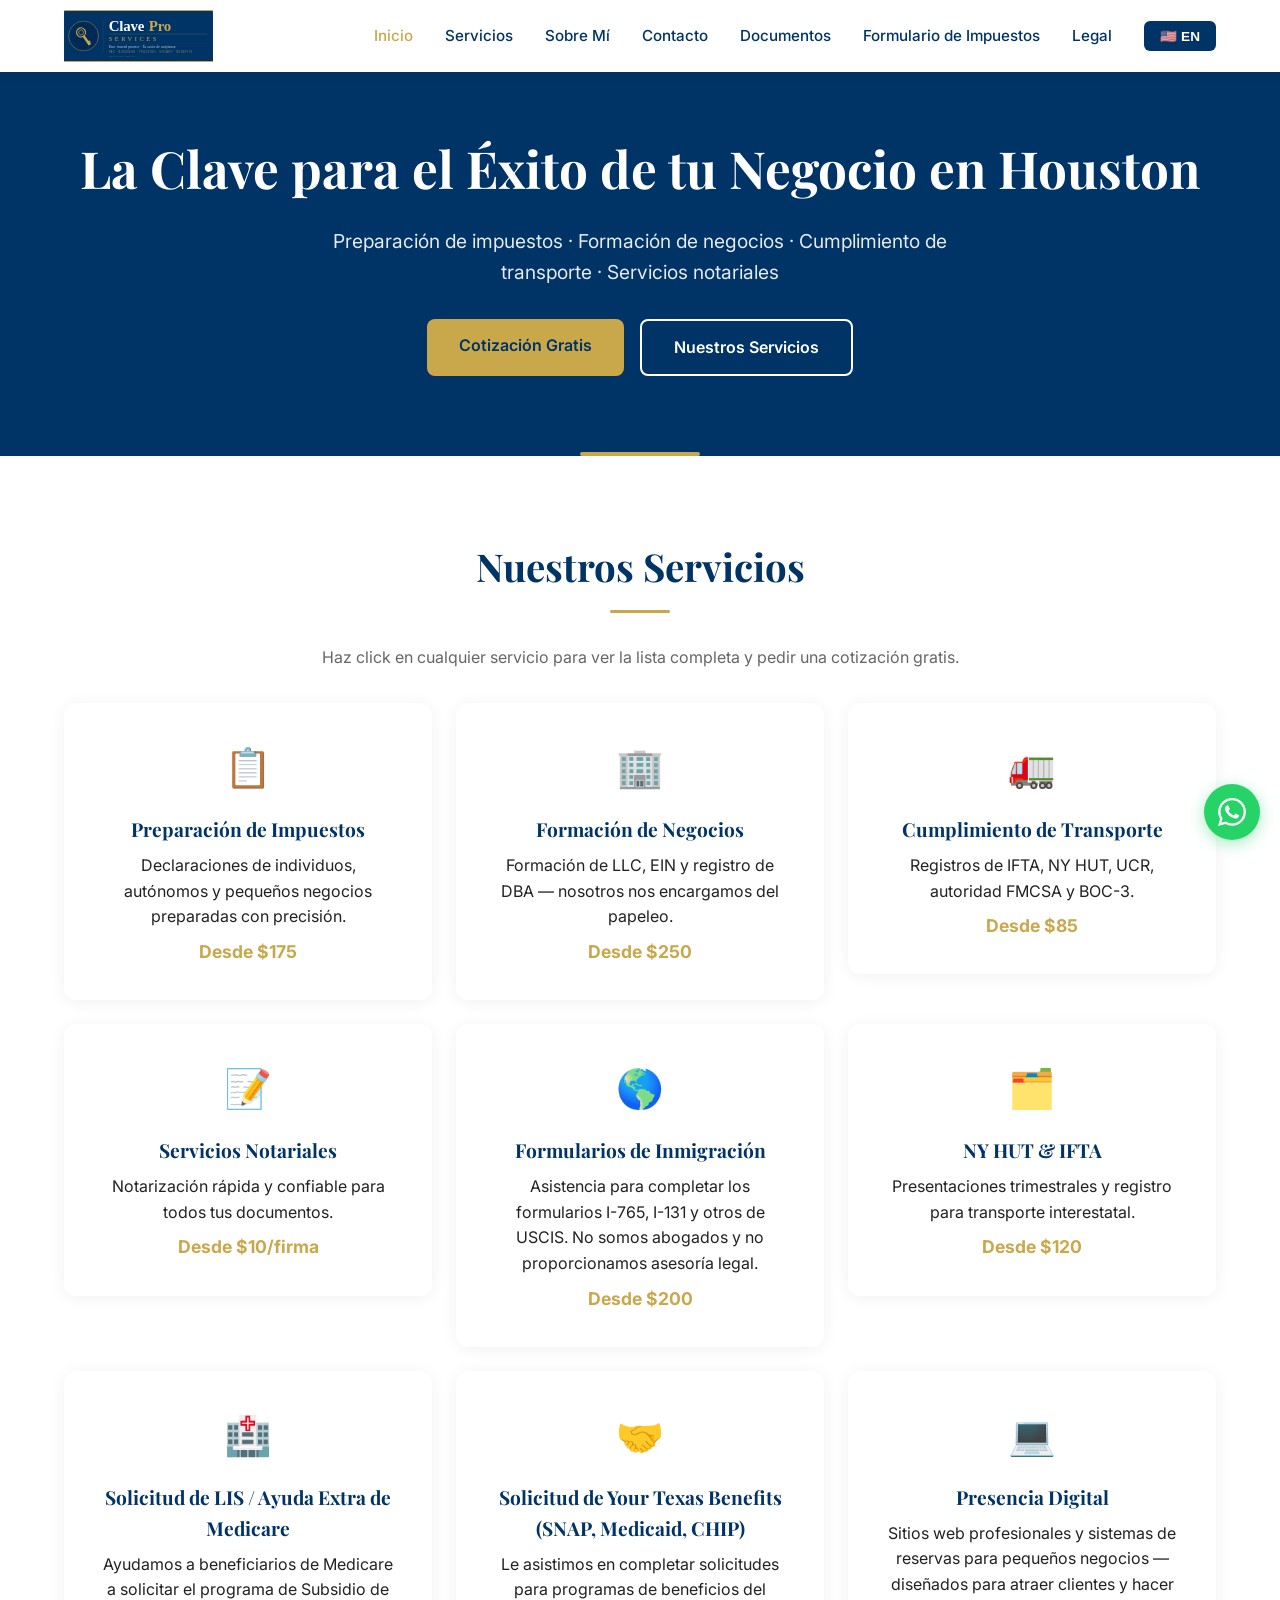
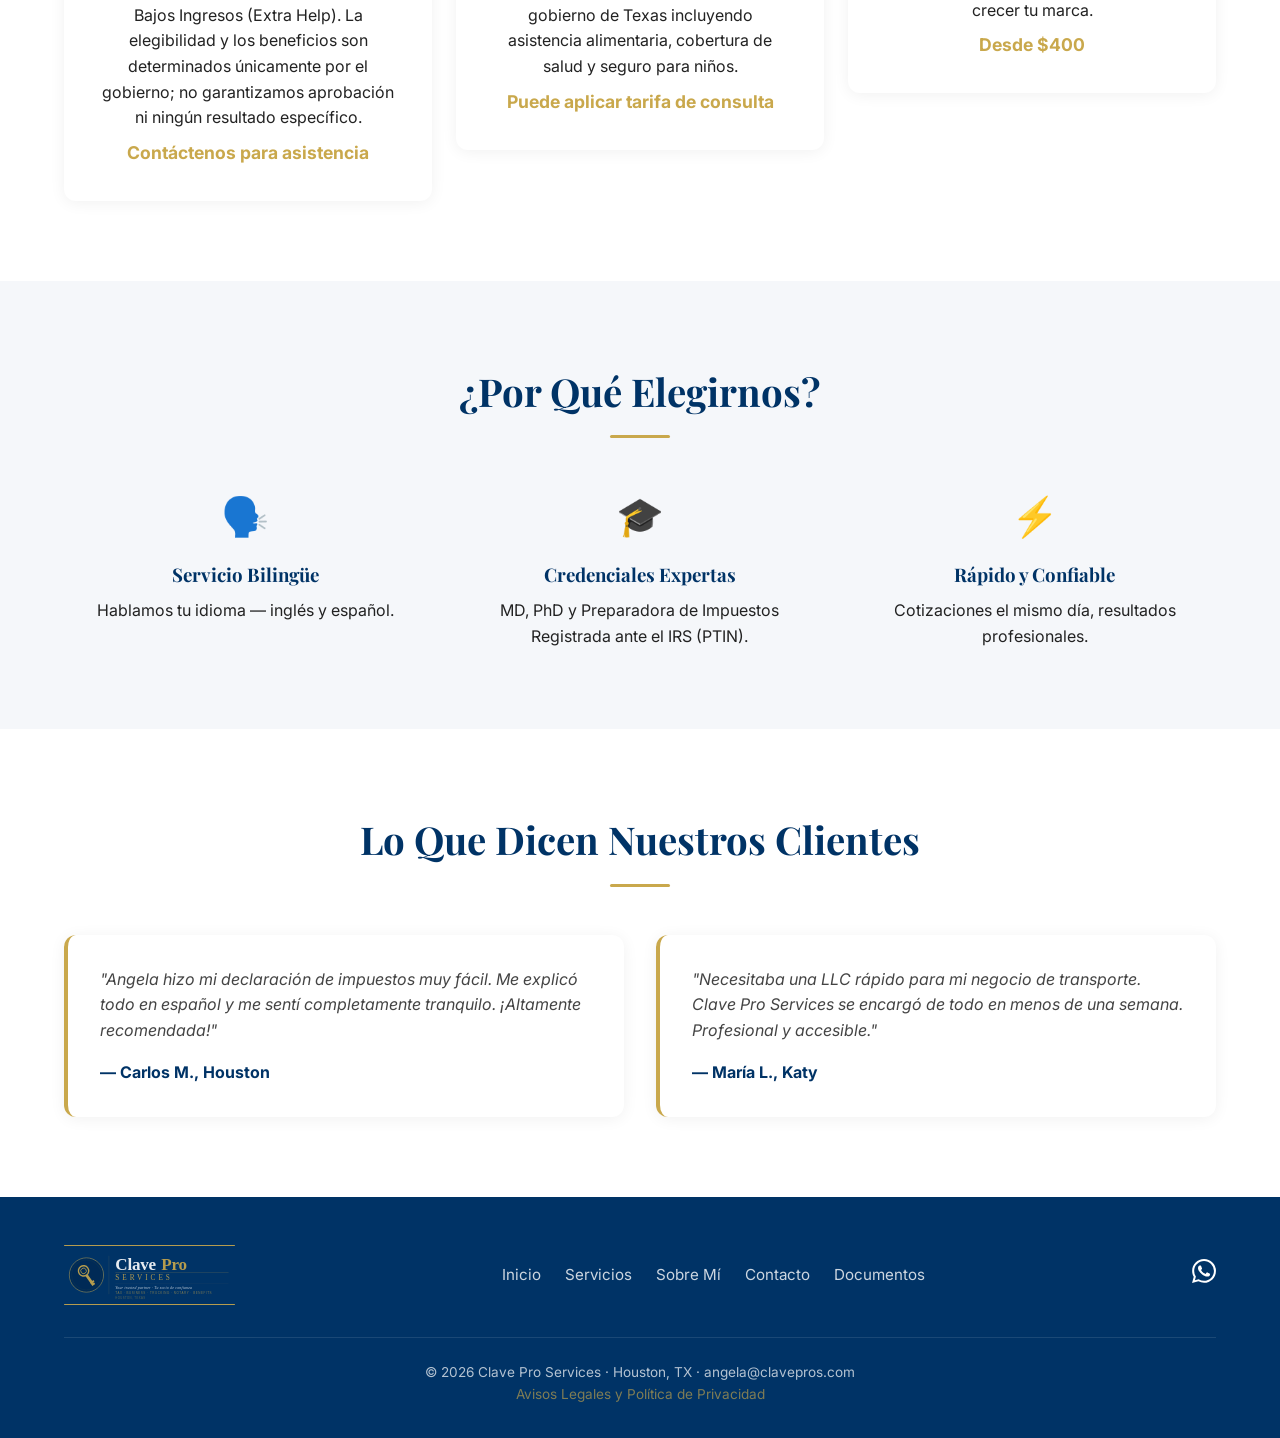
==== commit 7e18295a: "compliance: add UPL/Circular 230 disclaimers and remove outcome claims - index.html: immigration car" ====
--- a/index.html
+++ b/index.html
@@ -92,7 +92,7 @@
           <div class="card">
             <div class="card-icon">🌎</div>
             <h3 data-en="Immigration Forms" data-es="Formularios de Inmigración">Formularios de Inmigración</h3>
-            <p data-en="Assistance with I-765, I-131, and other USCIS forms." data-es="Asistencia con I-765, I-131 y otros formularios de USCIS.">Asistencia con I-765, I-131 y otros formularios de USCIS.</p>
+            <p data-en="Form preparation assistance with I-765, I-131, and other USCIS forms. We are not attorneys and do not provide legal advice." data-es="Asistencia para completar los formularios I-765, I-131 y otros de USCIS. No somos abogados y no proporcionamos asesoría legal.">Asistencia para completar los formularios I-765, I-131 y otros de USCIS. No somos abogados y no proporcionamos asesoría legal.</p>
             <div class="price" data-en="From $200" data-es="Desde $200">Desde $200</div>
           </div>
         </a>
@@ -110,7 +110,7 @@
           <div class="card">
             <div class="card-icon">🏥</div>
             <h3 data-en="LIS / Medicare Extra Help Application" data-es="Solicitud de LIS / Ayuda Extra de Medicare">Solicitud de LIS / Ayuda Extra de Medicare</h3>
-            <p data-en="We help Medicare beneficiaries apply for the Low Income Subsidy (Extra Help) program, which can save you thousands on prescription drug costs annually." data-es="Ayudamos a beneficiarios de Medicare a solicitar el programa de Subsidio de Bajos Ingresos (Extra Help), que puede ahorrarle miles de dólares en medicamentos al año.">Ayudamos a beneficiarios de Medicare a solicitar el programa de Subsidio de Bajos Ingresos (Extra Help), que puede ahorrarle miles de dólares en medicamentos al año.</p>
+            <p data-en="We help Medicare beneficiaries apply for the Low Income Subsidy (Extra Help) program. Eligibility and benefits are determined solely by the government; we do not guarantee approval or any specific outcome." data-es="Ayudamos a beneficiarios de Medicare a solicitar el programa de Subsidio de Bajos Ingresos (Extra Help). La elegibilidad y los beneficios son determinados únicamente por el gobierno; no garantizamos aprobación ni ningún resultado específico.">Ayudamos a beneficiarios de Medicare a solicitar el programa de Subsidio de Bajos Ingresos (Extra Help). La elegibilidad y los beneficios son determinados únicamente por el gobierno; no garantizamos aprobación ni ningún resultado específico.</p>
             <div class="price" data-en="Contact us for assistance" data-es="Contáctenos para asistencia">Contáctenos para asistencia</div>
           </div>
         </a>
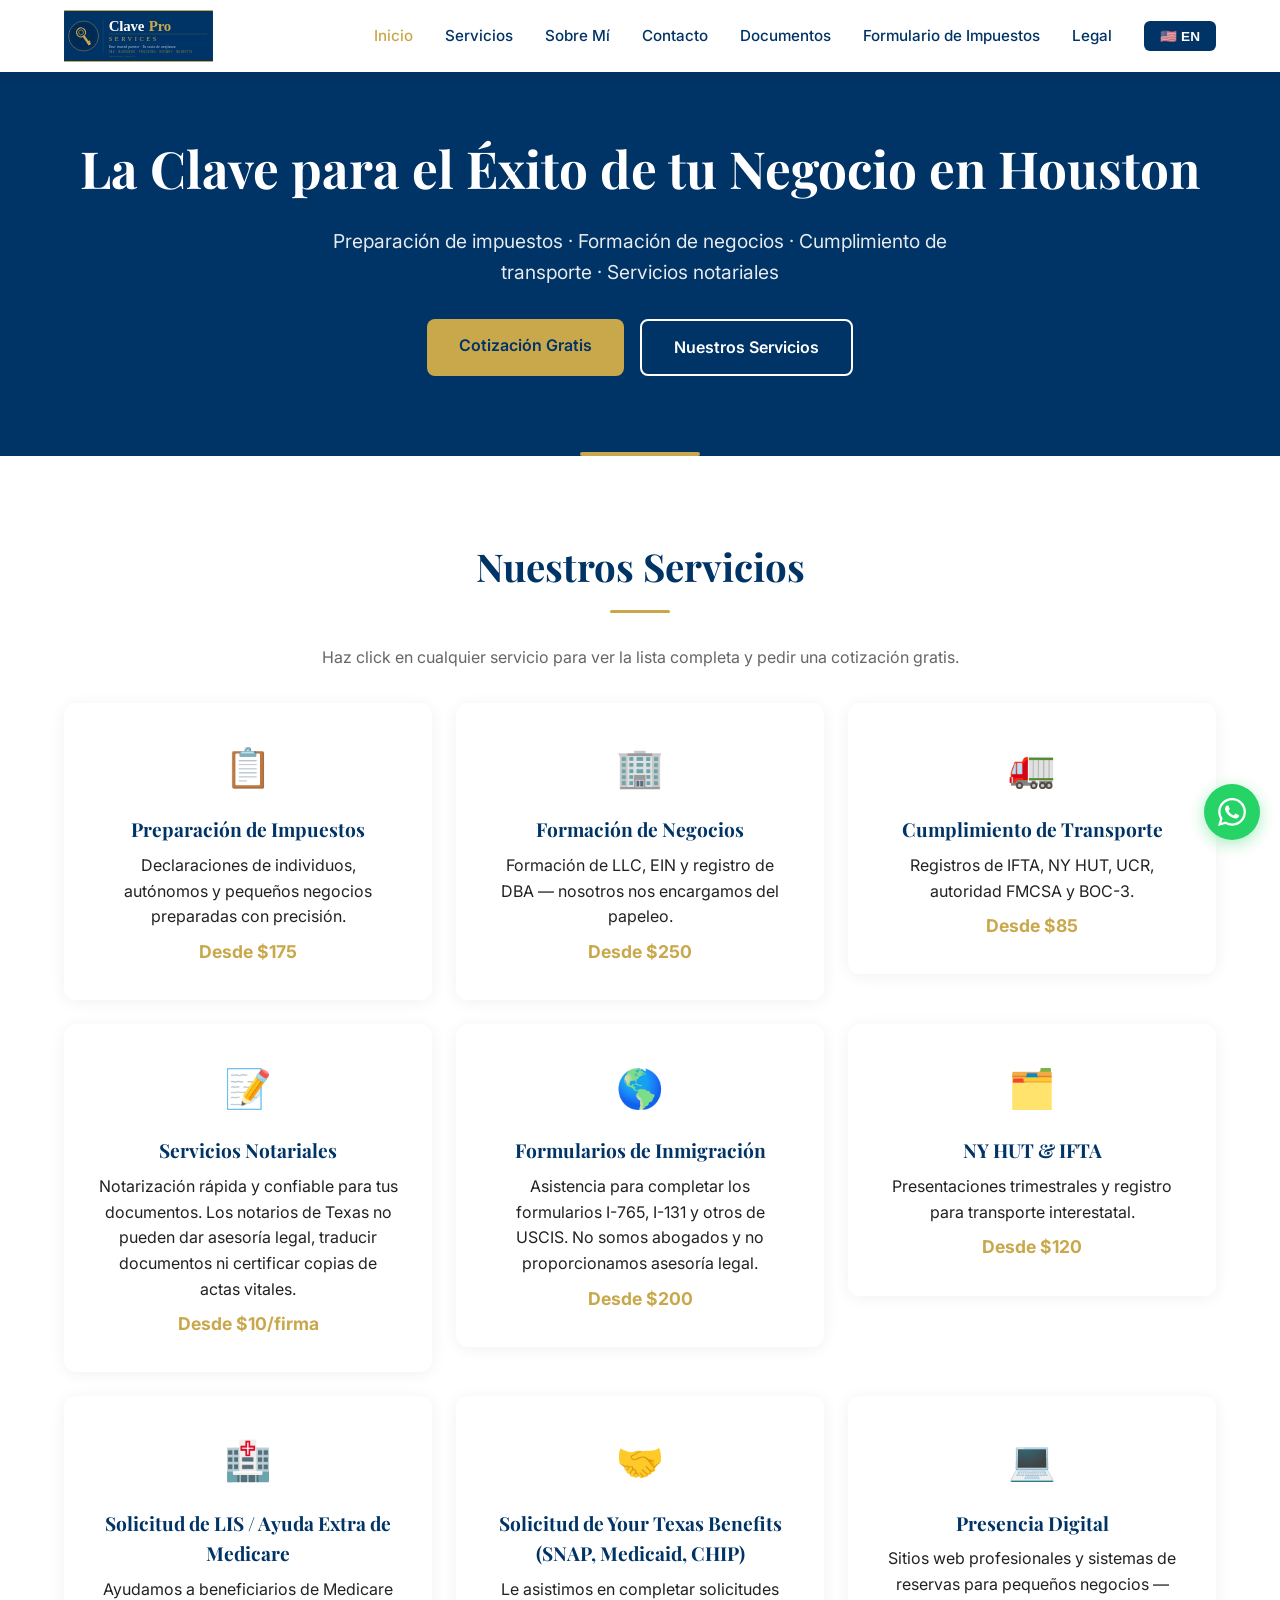
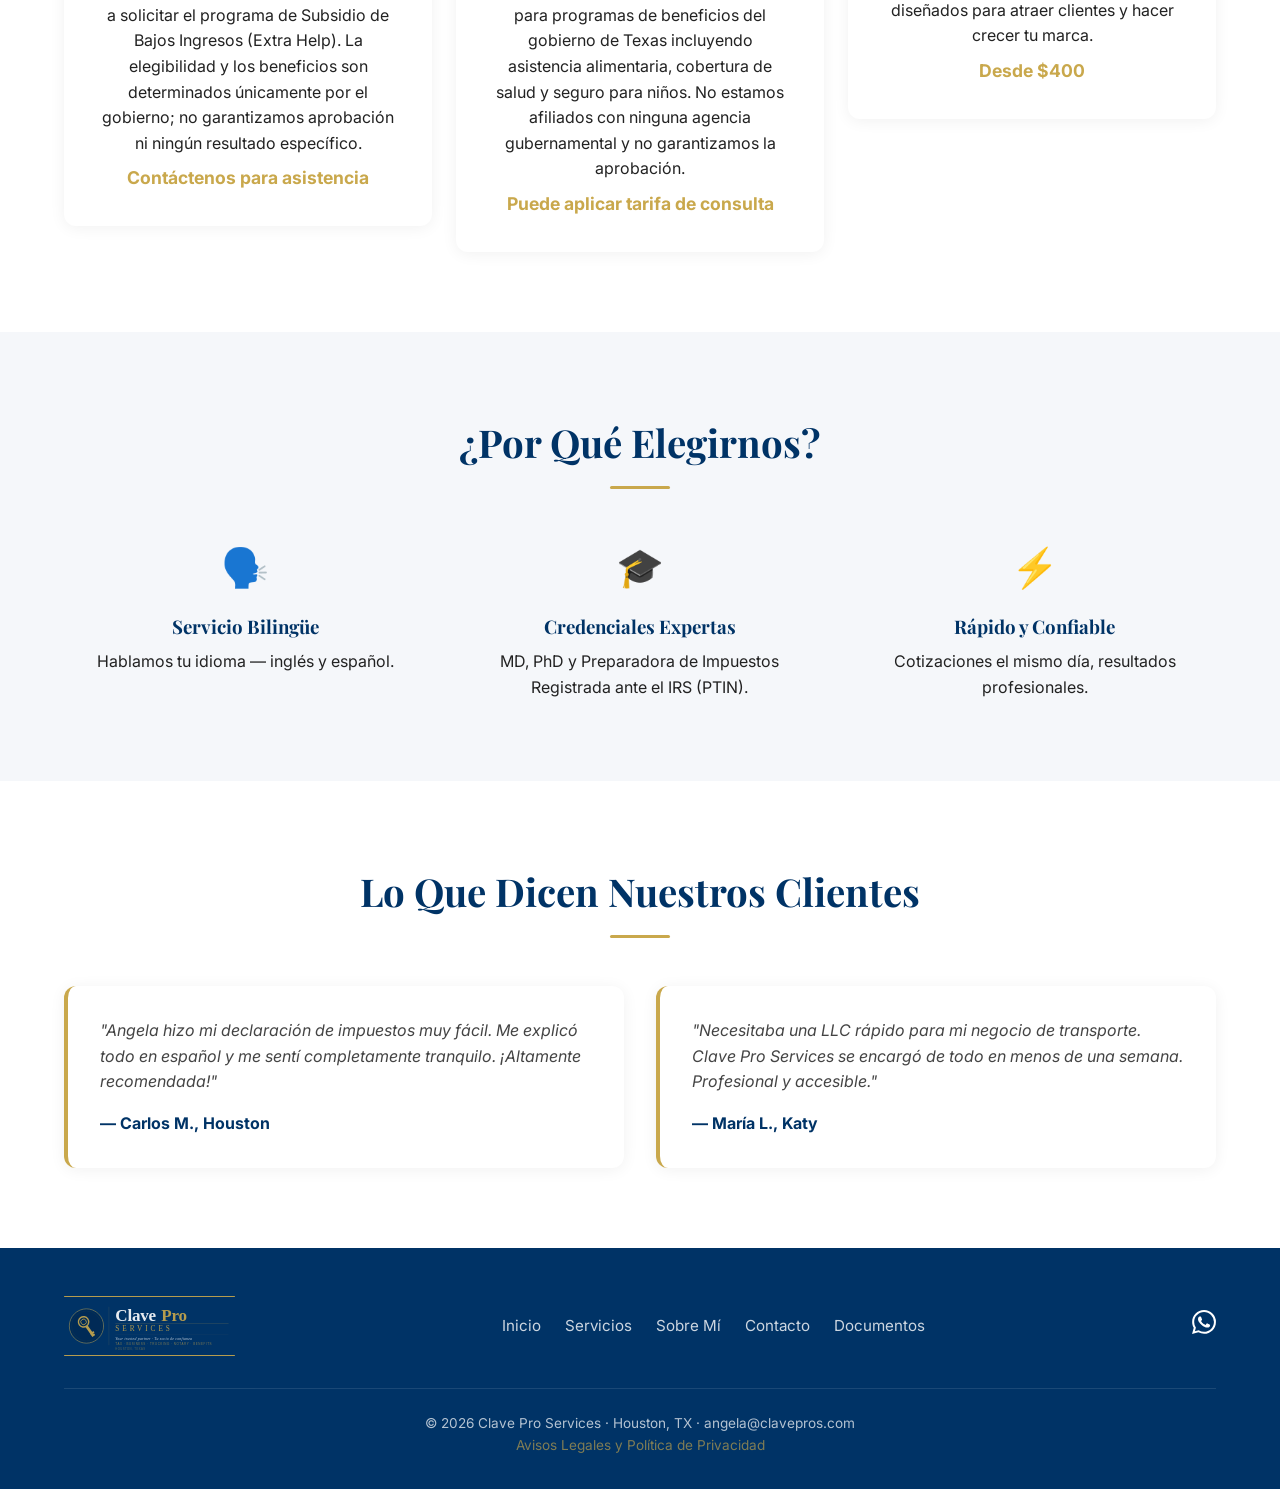
==== commit c2ceaa77: "compliance: add notary scope, benefits disclaimer, and refund policy - index.html: notary card clari" ====
--- a/index.html
+++ b/index.html
@@ -83,7 +83,7 @@
           <div class="card">
             <div class="card-icon">📝</div>
             <h3 data-en="Notary Services" data-es="Servicios Notariales">Servicios Notariales</h3>
-            <p data-en="Fast, reliable notarization for all your documents." data-es="Notarización rápida y confiable para todos tus documentos.">Notarización rápida y confiable para todos tus documentos.</p>
+            <p data-en="Fast, reliable notarization for your documents. Texas notaries cannot provide legal advice, translate documents, or certify copies of vital records." data-es="Notarización rápida y confiable para tus documentos. Los notarios de Texas no pueden dar asesoría legal, traducir documentos ni certificar copias de actas vitales.">Notarización rápida y confiable para tus documentos. Los notarios de Texas no pueden dar asesoría legal, traducir documentos ni certificar copias de actas vitales.</p>
             <div class="price" data-en="From $10/signature" data-es="Desde $10/firma">Desde $10/firma</div>
           </div>
         </a>
@@ -119,7 +119,7 @@
           <div class="card">
             <div class="card-icon">🤝</div>
             <h3 data-en="Your Texas Benefits Application (SNAP, Medicaid, CHIP)" data-es="Solicitud de Your Texas Benefits (SNAP, Medicaid, CHIP)">Solicitud de Your Texas Benefits (SNAP, Medicaid, CHIP)</h3>
-            <p data-en="We assist you in completing applications for Texas government benefit programs including food assistance, health coverage, and children's insurance." data-es="Le asistimos en completar solicitudes para programas de beneficios del gobierno de Texas incluyendo asistencia alimentaria, cobertura de salud y seguro para niños.">Le asistimos en completar solicitudes para programas de beneficios del gobierno de Texas incluyendo asistencia alimentaria, cobertura de salud y seguro para niños.</p>
+            <p data-en="We assist you in completing applications for Texas government benefit programs including food assistance, health coverage, and children's insurance. We are not affiliated with any government agency and do not guarantee approval." data-es="Le asistimos en completar solicitudes para programas de beneficios del gobierno de Texas incluyendo asistencia alimentaria, cobertura de salud y seguro para niños. No estamos afiliados con ninguna agencia gubernamental y no garantizamos la aprobación.">Le asistimos en completar solicitudes para programas de beneficios del gobierno de Texas incluyendo asistencia alimentaria, cobertura de salud y seguro para niños. No estamos afiliados con ninguna agencia gubernamental y no garantizamos la aprobación.</p>
             <div class="price" data-en="Consultation fee may apply" data-es="Puede aplicar tarifa de consulta">Puede aplicar tarifa de consulta</div>
           </div>
         </a>
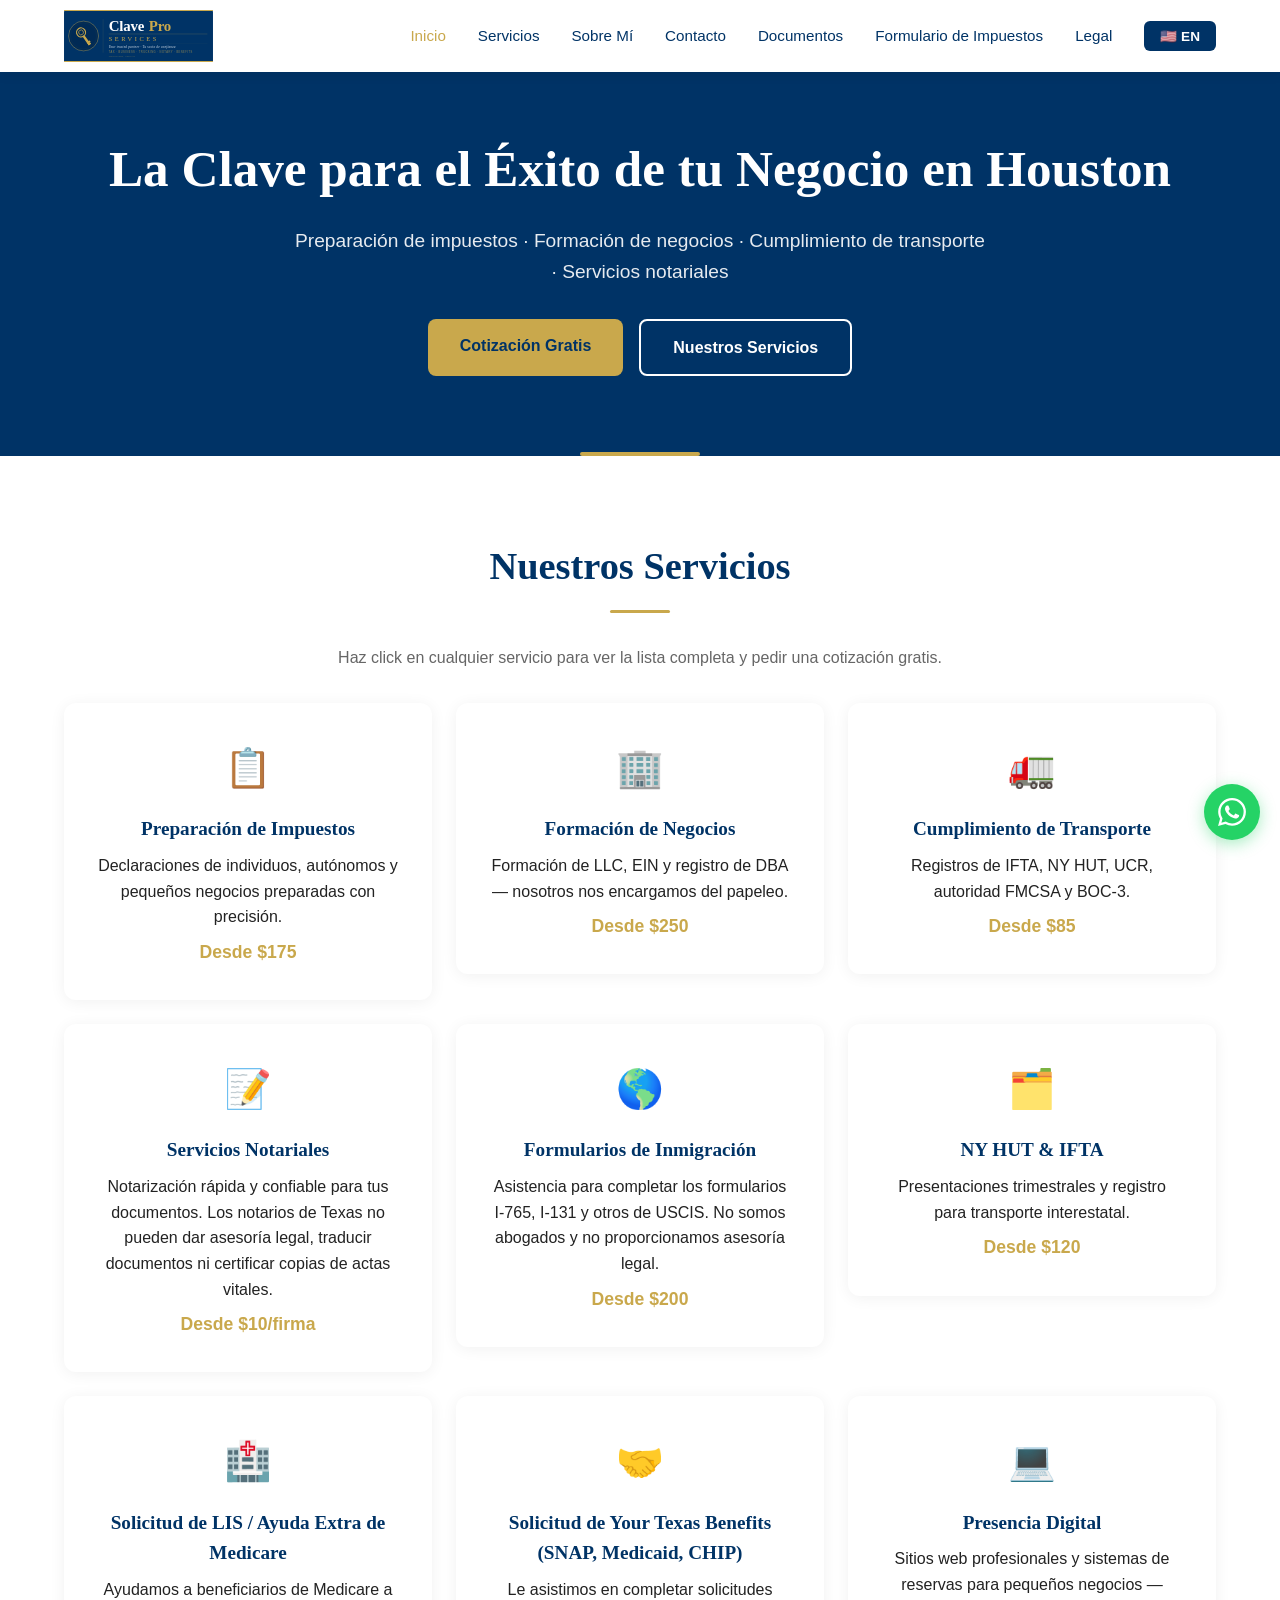
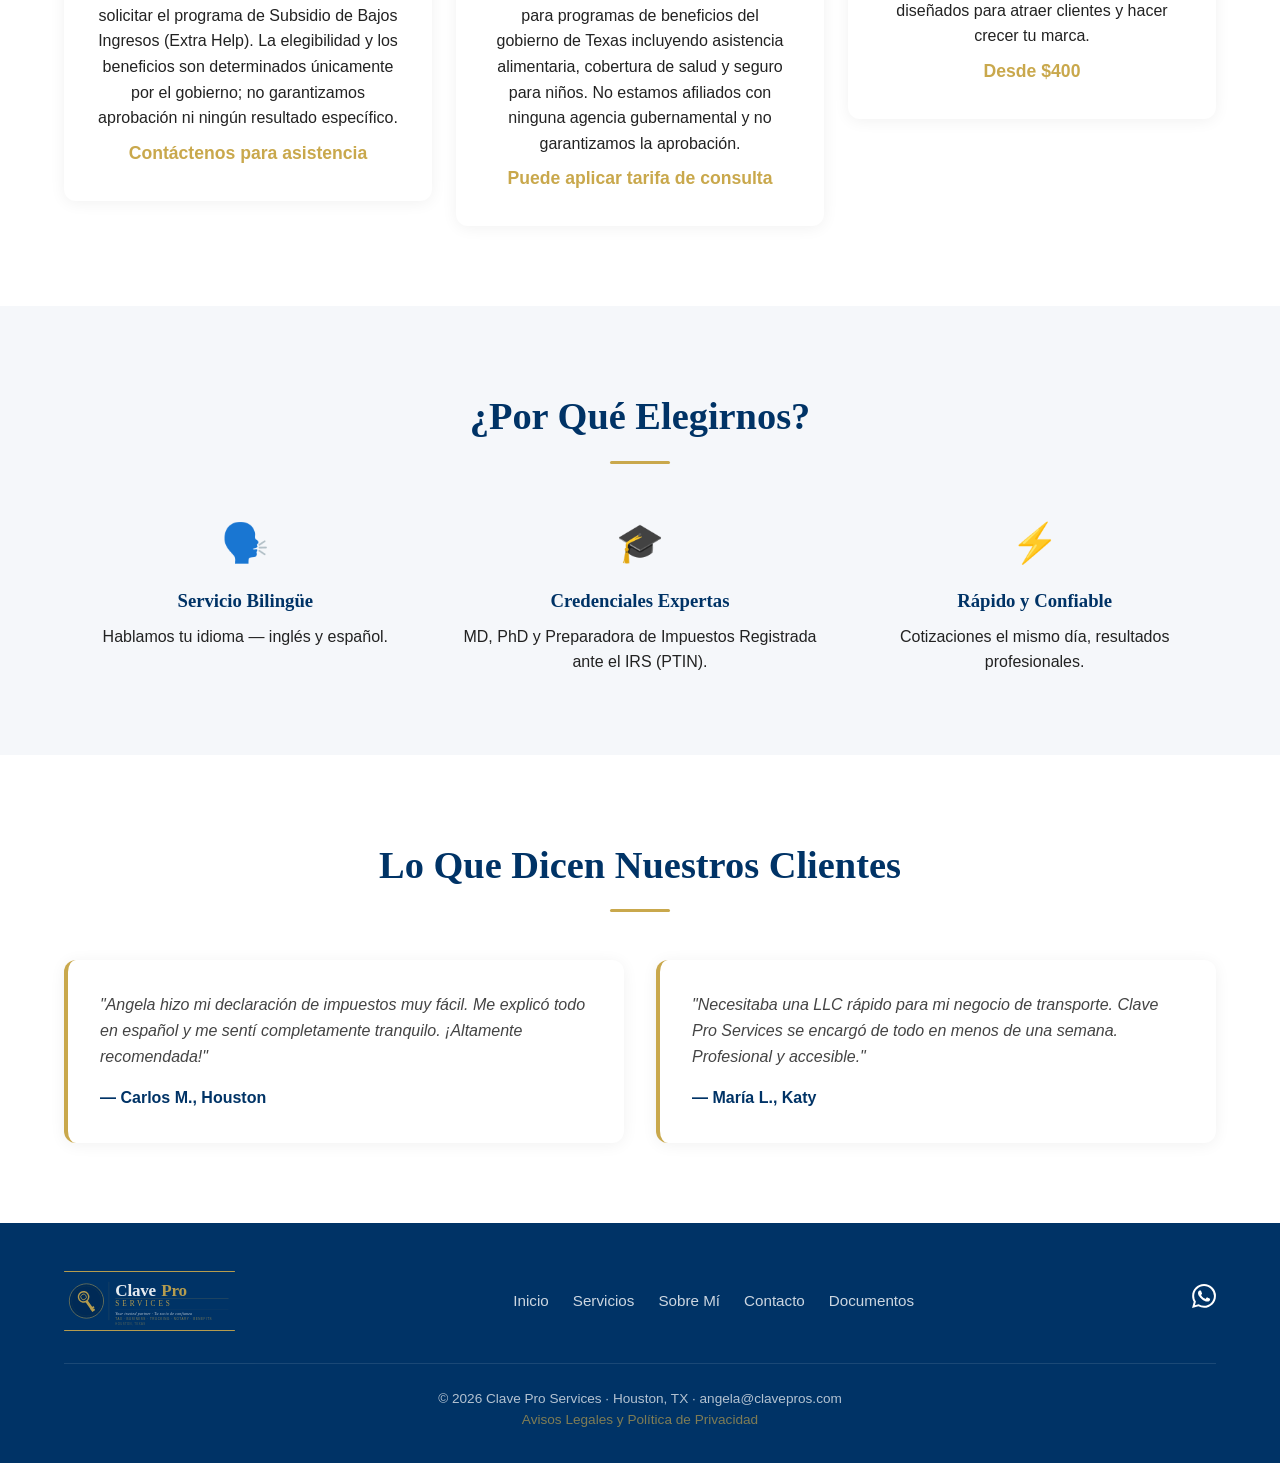
==== commit fde5b483: "security: add CSP, SRI, Referrer-Policy, robots.txt and .gitignore - All 10 HTML pages now ship a Co" ====
--- a/index.html
+++ b/index.html
@@ -2,6 +2,8 @@
 <html lang="es">
 <head>
   <meta charset="UTF-8">
+  <meta http-equiv="Content-Security-Policy" content="default-src 'self'; script-src 'self' 'unsafe-inline' https://cdn.jsdelivr.net https://cdnjs.cloudflare.com; style-src 'self' 'unsafe-inline' https://fonts.googleapis.com; font-src 'self' https://fonts.gstatic.com; img-src 'self' data:; connect-src 'self' https://api.emailjs.com; form-action 'self'; frame-ancestors 'none'; base-uri 'self'">
+  <meta name="referrer" content="strict-origin-when-cross-origin">
   <meta name="viewport" content="width=device-width, initial-scale=1.0">
   <title>Clave Pro Services — Tax & Business Specialist in Houston, TX</title>
   <meta name="description" content="Bilingual tax preparation, business formation, trucking compliance, and notary services in Houston, TX.">
@@ -198,7 +200,7 @@
           <a href="documents.html" data-en="Documents" data-es="Documentos">Documentos</a>
         </div>
         <div class="footer-social">
-          <a href="https://wa.me/12819357568" target="_blank" rel="noopener" aria-label="WhatsApp">
+          <a href="https://wa.me/12819357568" target="_blank" rel="noopener noreferrer" aria-label="WhatsApp">
             <svg xmlns="http://www.w3.org/2000/svg" width="24" height="24" viewBox="0 0 24 24" fill="currentColor"><path d="M17.472 14.382c-.297-.149-1.758-.867-2.03-.967-.273-.099-.471-.148-.67.15-.197.297-.767.966-.94 1.164-.173.199-.347.223-.644.075-.297-.15-1.255-.463-2.39-1.475-.883-.788-1.48-1.761-1.653-2.059-.173-.297-.018-.458.13-.606.134-.133.298-.347.446-.52.149-.174.198-.298.298-.497.099-.198.05-.371-.025-.52-.075-.149-.669-1.612-.916-2.207-.242-.579-.487-.5-.669-.51-.173-.008-.371-.01-.57-.01-.198 0-.52.074-.792.372-.272.297-1.04 1.016-1.04 2.479 0 1.462 1.065 2.875 1.213 3.074.149.198 2.096 3.2 5.077 4.487.709.306 1.262.489 1.694.625.712.227 1.36.195 1.871.118.571-.085 1.758-.719 2.006-1.413.248-.694.248-1.289.173-1.413-.074-.124-.272-.198-.57-.347m-5.421 7.403h-.004a9.87 9.87 0 01-5.031-1.378l-.361-.214-3.741.982.998-3.648-.235-.374a9.86 9.86 0 01-1.51-5.26c.001-5.45 4.436-9.884 9.888-9.884 2.64 0 5.122 1.03 6.988 2.898a9.825 9.825 0 012.893 6.994c-.003 5.45-4.437 9.884-9.885 9.884m8.413-18.297A11.815 11.815 0 0012.05 0C5.495 0 .16 5.335.157 11.892c0 2.096.547 4.142 1.588 5.945L.057 24l6.305-1.654a11.882 11.882 0 005.683 1.448h.005c6.554 0 11.89-5.335 11.893-11.893a11.821 11.821 0 00-3.48-8.413z"/></svg>
           </a>
         </div>
@@ -211,7 +213,7 @@
   </footer>
 
   <!-- Floating WhatsApp -->
-  <a href="https://wa.me/12819357568" class="whatsapp-float" target="_blank" rel="noopener" aria-label="WhatsApp">
+  <a href="https://wa.me/12819357568" class="whatsapp-float" target="_blank" rel="noopener noreferrer" aria-label="WhatsApp">
     <span class="wa-tooltip" data-en="Chat with us!" data-es="¡Escríbenos!">¡Escríbenos!</span>
     <svg xmlns="http://www.w3.org/2000/svg" width="28" height="28" viewBox="0 0 24 24" fill="#fff"><path d="M17.472 14.382c-.297-.149-1.758-.867-2.03-.967-.273-.099-.471-.148-.67.15-.197.297-.767.966-.94 1.164-.173.199-.347.223-.644.075-.297-.15-1.255-.463-2.39-1.475-.883-.788-1.48-1.761-1.653-2.059-.173-.297-.018-.458.13-.606.134-.133.298-.347.446-.52.149-.174.198-.298.298-.497.099-.198.05-.371-.025-.52-.075-.149-.669-1.612-.916-2.207-.242-.579-.487-.5-.669-.51-.173-.008-.371-.01-.57-.01-.198 0-.52.074-.792.372-.272.297-1.04 1.016-1.04 2.479 0 1.462 1.065 2.875 1.213 3.074.149.198 2.096 3.2 5.077 4.487.709.306 1.262.489 1.694.625.712.227 1.36.195 1.871.118.571-.085 1.758-.719 2.006-1.413.248-.694.248-1.289.173-1.413-.074-.124-.272-.198-.57-.347m-5.421 7.403h-.004a9.87 9.87 0 01-5.031-1.378l-.361-.214-3.741.982.998-3.648-.235-.374a9.86 9.86 0 01-1.51-5.26c.001-5.45 4.436-9.884 9.888-9.884 2.64 0 5.122 1.03 6.988 2.898a9.825 9.825 0 012.893 6.994c-.003 5.45-4.437 9.884-9.885 9.884m8.413-18.297A11.815 11.815 0 0012.05 0C5.495 0 .16 5.335.157 11.892c0 2.096.547 4.142 1.588 5.945L.057 24l6.305-1.654a11.882 11.882 0 005.683 1.448h.005c6.554 0 11.89-5.335 11.893-11.893a11.821 11.821 0 00-3.48-8.413z"/></svg>
   </a>
